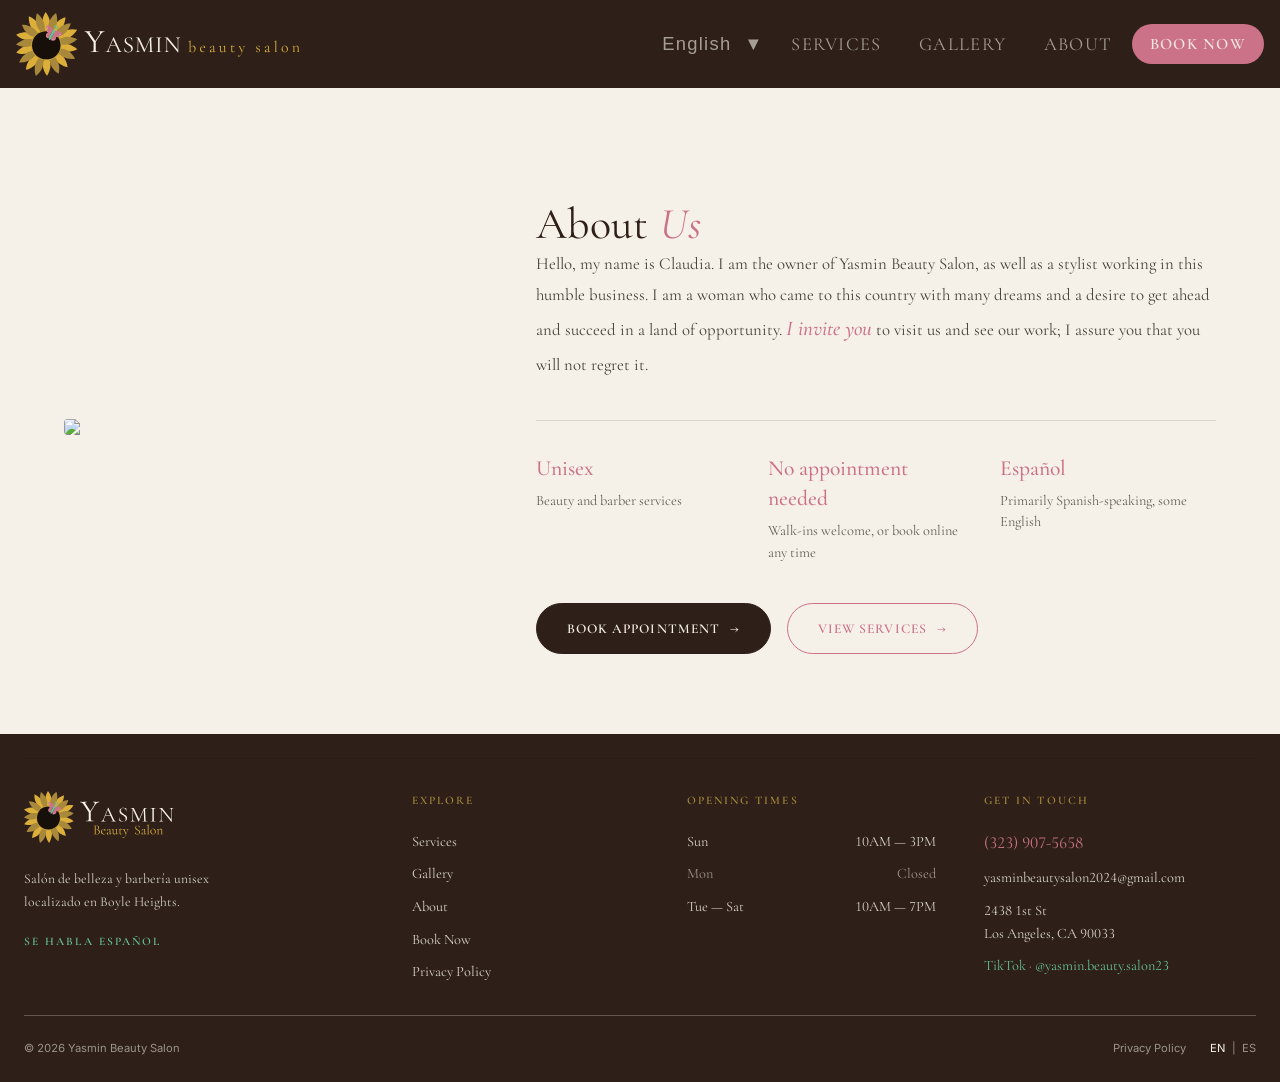
==== about.html @ f4281c47 "Refactor language handling: Update script imports to use module type and enhance translation functio" ====
<!DOCTYPE html>
<html lang="en">

<head>
    <meta charset="UTF-8">
    <meta name="viewport" content="width=device-width, initial-scale=1.0">
    <title>Yasmin Beauty Salon | About</title>
    <link rel="preconnect" href="https://fonts.googleapis.com">
    <link rel="preconnect" href="https://fonts.gstatic.com" crossorigin>
    <link
        href="https://fonts.googleapis.com/css2?family=Cormorant+Garamond:wght@500;600;700&family=Inter:wght@400;500;600&display=swap"
        rel="stylesheet">
    <link rel="stylesheet" href="css/global-layout.css">
    <link rel="stylesheet" href="css/about.css">
    <link rel="stylesheet" href="https://cdn.jsdelivr.net/gh/lipis/flag-icons@7.3.2/css/flag-icons.min.css" />
    <script src="js/language.js" defer type="module"></script>
    <script src="js/burger.js" defer ></script>
    <script src="js/appointment-link.js" defer></script>

</head>

<body>
    <header>
        <div class="brand">
            <a href="index.html" class="logo">
                <img src="images/flower-and-text-hor-final-final.svg" alt="Yasmin Beauty Salon Logo">
            </a>
        </div>

        <div class="header-right">
            <div class="header-tools">
                <div class="language-dropdown">
                    <button class="language-btn" type="button">
                        <span class="fi fi-us"></span>
                        <span>English</span>
                        <span class="language-arrow">▼</span>
                    </button>

                    <ul class="list-reset language-menu">
                        <li data-lang="en">
                            <span class="fi fi-us"></span>
                            English
                        </li>
                        <li data-lang="es">
                            <span class="fi fi-sv"></span>
                            Español
                        </li>
                    </ul>
                </div>
            </div>

            <nav class="top-nav" aria-label="Primary Navigation">
                <div class="nav-container">
                    <ul class="list-reset nav-list">
                        <li><a class="nav-btn btn-style" data-i18n="nav.services" href="index.html#services">Services</a></li>
                        <li><a class="nav-btn btn-style" data-i18n="nav.gallery" href="index.html#gallery">Gallery</a></li>
                        <li><a class="nav-btn btn-style" data-i18n="nav.about" href="about.html">About</a></li>
                        <li class="appointment-nav-item" hidden><a class="nav-btn btn-style" data-i18n="nav.view-appointment"
                            href="view-appointment.html">My Appointment</a></li>
                        <li><a class="nav-cta btn-style" data-i18n="nav.book" href="book-appointment.html">Book
                                Now</a></li>
                    </ul>
                </div>
            </nav>
        </div>

        <button class="burger-icon" id="burgerBtn" onclick="burgerBehaviour()" aria-label="Toggle menu">
            <span class="bar top"></span>
            <span class="bar middle"></span>
            <span class="bar bottom"></span>
        </button>

        <div class="mobile-menu" id="mobileMenu">
            <div class="mobile-menu-inner">
                <nav class="burger-nav" aria-label="Primary Navigation">
                    <ul class="list-reset nav-list-burger">
                        <li><a class="nav-btn-burger" data-i18n="nav.services" href="index.html#services">Services</a></li>
                        <li><a class="nav-btn-burger" data-i18n="nav.gallery" href="index.html#gallery">Gallery</a></li>
                        <li><a class="nav-btn-burger" data-i18n="nav.about" href="about.html">About</a></li>
                        <li class="appointment-nav-item" hidden><a class="nav-btn-burger" data-i18n="nav.view-appointment"
                            href="view-appointment.html">My Appointment</a></li>
                        <li><a class="nav-btn-burger cta" data-i18n="nav.book" href="book-appointment.html">Book Now</a>
                        </li>
                    </ul>
                </nav>

                <div class="mobile-lang-toggle">
                    <span class="lang-opt active" data-lang="en">EN</span>
                    <span class="lang-divider">|</span>
                    <span class="lang-opt" data-lang="es">ES</span>
                </div>
            </div>
        </div>
    </header>

    <main>
        <div class="main-inner">
            <div class="business-img">
                <img src="https://placehold.co/450x500">
            </div>
            <div class="main-container">
                <div class="story-text">
                    <h2 class="section-eyebrow" data-i18n="about.title">About <em>Us</em></h2>
                    <p class="story-p" data-i18n="about.p">
                    Hola, mi nombre es Claudia. Soy la dueña des Yasmin Beauty Salon, tambien una estilista trabajando en este
                    humilde negocio. Yo como una mujer que vino a este pais con muchos sueños, con ganas a salir adelate y
                    triunfar en un pais de oportunidades. <strong class="story-strong">Te invito</Strong> a que nos visites y
                    conozcas nuestro tabajo, te aseguro que no te arreppentiras.
                    </p>
                </div>
                <div class="info-container">
                    <ul class="list-reset info-list">
                        <li>
                            <h3>Unisex</h3>
                            <span>Beauty and barber services</span>
                        </li>
                        <li>
                            <h3>No appointment needed</h3>
                            <span>Walk-ins welcome, or book online any time</span>
                        </li>
                        <li>
                            <h3>Español</h3>
                            <span>Primarily Spanish-speaking, some English</span>
                        </li>
                    </ul>
                </div>
                <div class="cta-container">
                    <a href="book-appointment.html" class="cta-btn-primary">
                        <span data-i18n="common.btn.appointment">Book Appointment</span>
                        <span class="btn-arrow" aria-hidden="true">→</span>
                    </a>
                    <a href="index.html#services" class="cta-btn-secondary">
                        <span data-i18n="hero.explore">View Services</span>
                        <span class="btn-arrow" aria-hidden="true">→</span>
                    </a>
                </div>
            </div>
        </div>
    </main>

    <footer>
        <div class="footer-inner">
            <div class="info-container">
                <div class="company-info footer-col">
                    <img src="images/logo-yasmin-vertical.svg" alt="Yasmin Beauty Salon" class="footer-logo" width="150">
                    <p class="company-p" data-i18n="footer.tagline">Unisex beauty and barber salon located in Boyle Heights.</p>
                    <span class="company-reminder">Se habla español</span>
                </div>

                <div class="explore footer-col">
                    <h3 class="explore-heading" data-i18n="footer.explore">Explore</h3>
                    <ul class="explore-links list-reset">
                    <li><a href="index.html#services" data-i18n="nav.services">Services</a></li>
                    <li><a href="index.html#gallery" data-i18n="nav.gallery">Gallery</a></li>
                    <li><a href="about.html" data-i18n="nav.about">About</a></li>
                    <li><a href="book-appointment.html" data-i18n="nav.book">Book Now</a></li>
                    <li><a href="privacy-policy.html" data-i18n="footer.privacy">Privacy Policy</a></li>
                    </ul>
                </div>

                <div class="opening-times footer-col">
                    <h3 class="opening-heading" data-i18n="footer.opening">Opening Times</h3>
                    <ul class="times list-reset">
                    <li><span data-i18n="days.sun">Sun</span><span>10AM &mdash; 3PM</span></li>
                    <li class="is-closed"><span data-i18n="days.mon">Mon</span><span data-i18n="opening.closed">Closed</span></li>
                    <li><span data-i18n="days.tueSat">Tue &mdash; Sat</span><span>10AM &mdash; 7PM</span></li>
                    </ul>
                </div>

                <div class="contact-info footer-col">
                    <h3 class="contact-heading" data-i18n="footer.contact">Get in touch</h3>
                    <div class="contact-info-list">
                        <a href="tel:+13239075658" class="contact-phone">(323) 907-5658</a>
                        <a href="mailto:yasminbeautysalon2024@gmail.com" class="contact-email">yasminbeautysalon2024@gmail.com</a>
                        <address class="contact-address">
                            <a href="https://maps.app.goo.gl/q5Vv3P4v4Z2xzB596" target="_blank" rel="noopener">
                                <span>2438 1st St<br>Los Angeles, CA 90033</span>
                            </a>
                        </address>
                        <ul class="social-links list-reset">
                            <li>
                            <a href="https://www.tiktok.com/@yasmin.beauty.salon23" target="_blank" rel="noopener">TikTok</a>
                            <span class="social-sep">&middot;</span>
                            <a href="https://www.tiktok.com/@yasmin.beauty.salon23" target="_blank" rel="noopener">@yasmin.beauty.salon23</a>
                            </li>
                        </ul>
                    </div>
                </div>
            </div>

            <hr class="footer-divider">

            <div class="legal-container">
                <span class="copyright">&copy; 2026 Yasmin Beauty Salon</span>
                <div class="legal-right">
                    <a href="privacy-policy.html" class="footer-policy-link" data-i18n="footer.privacy">Privacy Policy</a>
                    <div class="footer-lang">
                        <span class="lang-opt active" data-lang="en">EN</span>
                        <span class="lang-divider">|</span>
                        <span class="lang-opt" data-lang="es">ES</span>
                    </div>
                </div>
            </div>
        </div>
    </footer>
</body>

</html>
---- css/global-layout.css ----
:root {
  --color-light: #F6F1E8;
  --color-form: #f1e9da;
  --color-dark: #2E2019;
  --color-dark-hover: #1a1310;
  --color-primary: #B08A52;
  --color-panel: rgb(239, 232, 220);
  --colot-accent-panel: rgb(59, 42, 32);

  --color-submit-btn-hover: #4B3B2B;
  --color-submit-btn: #614d38;
  --color-accent-from-logo: #b08a52;

  --color-img-input: #eadec8;

  --color-logo-inner-circle: #160f0a;
  --color-logo-outer-circle: #c69c37;

  --color-logo-petal-dark: #a8883a;
  --color-logo-petal-text-light: #dcae3a;

  --color-logo-buttefly-wings: #cc7288;
  --color-logo-buttefly-wings-hover: #c4547a;
  --color-logo-butterfly-body: #66c293;

  --color-logo-text-light: #f7f1e8;

  --font-size-h1:        1.5625rem;
  --font-size-h2:        1.5rem;
  --font-size-h3:        1.2rem;
  --font-size-base:      0.9375rem;
  --font-size-p:         0.680rem;
  --font-size-contact:   1.1rem;
  --font-size-small:     .7rem;
  --font-size-label:     1.2rem;
}

/* GLOBAL STYLES */
html {
  box-sizing: border-box;
  scroll-behavior: smooth;
}
*, *::before, *::after {
  box-sizing: inherit;
}
html, body {
  height: 100%;
}
body {
  font-family: "Cormorant Garamond", serif;
  margin: 0;
  padding: 0;
  font-size: var(--font-size-base);
  line-height: 1.4;
  min-height: 100vh;
  display: flex;
  flex-direction: column;
}
main {
  flex: 1;
  background: var(--color-light);
  color: var(--color-dark);
}
a {
  color: var(--color-dark);
}
h1 {
  font-size: var(--font-size-h1);
}
h2 {
  font-size: var(--font-size-h2);
}
h3 {
  font-size: var(--font-size-h3);
}
P {
  margin: 0;
  font-size: var(--font-size-p);
  line-height: 1.7;
}
h1, h2, h3, h4 {
  margin: 0;
}
.bg-light {
  background: var(--color-light);
  color: var(--color-dark);
}
.bg-dark {
  background: var(--color-dark);
  color: var(--color-light);
}
.list-reset{
  list-style-type: none;
  margin: 0;
  padding: 0;
}
.btn-style {
  color: inherit;
  text-decoration: none;
  font-weight: bold;
  text-transform: uppercase;
  transition: background 0.3s ease;
}

/* HEADER + NAV*/
header {
  position: sticky;
  top: 0;
  z-index: 3;
  width: 100%;
  display: flex;
  align-items: center;
  justify-content: space-between;
  text-align: center;
  padding: 0.75rem 1rem;
  background: var(--color-dark);
  color: var(--color-light);
}
.brand {
  display: inline-block;
  line-height: 0;
}
.brand img {
  width: 300px;
  height: auto;
  display: block;
  padding: 0 1rem 0 0;
}

@media (max-width: 1130px) {
  .brand svg {
    width: 200px;
  }
}

.header-right {
  display: flex;
  align-items: center;
  gap: 1rem;
}
.nav-list {
  display: flex;
  gap: 1rem;
  margin: 0;
  padding: 0;
}
.header-right, .nav-list {
  transition: gap 0.3s ease-in-out;
}
.nav-cta:hover {
  background: var(--color-logo-buttefly-wings-hover);
}
.nav-cta {
  background: var(--color-logo-buttefly-wings); 
  color: rgba(246,241,232,0.9);
  font-weight: 600;
  border-radius: 20px;
  display: inline-flex;    
  align-items: center;
  justify-content: center;
  padding: 0 18px;         
  height: 40px;
  font-size: 1rem;
  line-height: 1;
  letter-spacing: 0.08rem;
  text-decoration: none;   
  box-sizing: border-box;
  vertical-align: middle;
  transition: all 0.15s ease-in-out;
}
.mobile-menu {
  display: block; 
  position: absolute;
  top: 100%;
  left: 0;
  width: 100%;
  background: var(--color-dark);
  border-top: 2px solid rgba(176, 138, 82, 0.2);
  opacity: 0;
  overflow-y: auto;
  visibility: hidden;
  pointer-events: none;
  transform: translateY(-8px);
  transition: opacity 0.35s ease, visibility 0.35s ease, transform 0.35s ease;
}
.burger-icon {
  display: none;
}

@media (max-width: 1350px) {
  .header-right {
    display: flex;
    align-items: center;
    gap: 0.1rem;
    
  }
  .nav-list {
    display: flex;
    gap: 0.1rem;
    margin: 0;
    padding: 0;
  }
}

@media (max-width: 1130px) {
  .header-right {
    display: none;
  }

  /* BURGER ICON */
  .burger-icon {
    display: block;
    padding: 8px;
    border: none;
    background-color: transparent;
    z-index: 0;
    cursor: pointer;
  }
  .bar {
    display: block;
    background: #f6f1e8;
    width: 26px;
    height: 3px;
    border-radius: 4px;
    margin: 5px auto;
    transition: transform 0.3s ease, opacity 0.3s ease;
  }
  .burger-icon.expanded .bar.top {
    transform: translateY(8px) rotate(45deg);
  }
  .burger-icon.expanded .bar.middle {
    opacity: 0;
    transform: scaleX(0);
  }
  .burger-icon.expanded .bar.bottom {
    transform: translateY(-8px) rotate(-45deg);
  }

  /* BURGER MENU INTERACTION */
  .mobile-menu.open {
    opacity: 1;
    visibility: visible;
    pointer-events: auto;
    transform: translateY(0);
  }
  body.no-scroll {
    overflow: hidden;
  }
  .mobile-menu-inner {
    display: flex;
    flex-direction: column;
    padding: 8px 0 16px;
  }
  .nav-btn-burger {
    display: block;
    color: #f6f1e8;
    background-color: transparent;
    text-decoration: none;
    font-size: 1.15rem;
    letter-spacing: 0.06em;
    padding: 14px 24px;
    border-bottom: 1px solid rgba(255,255,255,0.06);
    transition: background 0.2s ease;
  }
  .nav-btn-burger:hover {
    background: rgb(168, 136, 58, 0.2);
  }
  .nav-btn-burger.cta {
  margin: 16px 24px 8px;
  padding: 12px 24px;
  background: var(--color-logo-buttefly-wings);
  color: var(--color-logo-text-light);
  font-weight: 600;
  border-radius: 999px;
  border-bottom: none;
  text-align: center;
  transition: background 0.2s ease;
  }
  .nav-btn-burger.cta:hover {
    background: var(--color-logo-buttefly-wings-hover);
  }

  /* LANGUAGE MENU */
  .mobile-lang-toggle {
  display: flex;
  justify-content: center;
  align-items: center;
  gap: 16px;
  padding: 12px 24px 20px;
  border-top: 1px solid rgba(255,255,255,0.06);
  }
  .lang-opt {
    font-size: 16px;
    letter-spacing: 0.12em;
    color: rgba(246,241,232,0.35);
    cursor: pointer;
    transition: color 0.2s ease;
  }
  .lang-opt.active {
    color: #f6f1e8;
    font-weight: 500;
  }
  .lang-divider {
    color: rgba(246,241,232,0.2);
    font-size: 13px;
  }
}

/* SHARED STYLES HEADER BUTTONS */
.nav-btn, .language-btn {
  position: relative;
  display: inline-flex;    
  align-items: center;
  justify-content: center;
  padding: 0 18px;         
  height: 40px;
  font-size: 1.15rem;
  line-height: 1;
  letter-spacing: 0.08rem;
  text-decoration: none;   
  box-sizing: border-box;
  vertical-align: middle;
  font-weight: 400;
  color: rgba(246,241,232,0.6);
}

/* LINE BELOW HEADER BTN WHEN HOVER */
.nav-btn:hover, .language-btn:hover {
  color: var(--color-logo-text-light);
}
.nav-btn::after, .language-btn::after {
  content: '';
  position: absolute;
  width: 100%;
  height: 2px;
  bottom: 0;
  left: 0;
  background: var(--color-logo-petal-text-light);
  transform: scaleX(0);
  transform-origin: center; 
  transition: transform 0.3s ease-in-out;
}
.nav-btn:hover::after, .language-btn:hover::after {
  transform: scaleX(1);
}

/* LANGUAGE DROPDOWN */
.language-selector {
  position: relative;
}
.language-btn {
  display: flex;
  align-items: center;
  gap: 0.8rem;
  cursor: pointer;
  padding: 8px;
  min-width: 125px;
  background: transparent;
  border: none;
  outline: none;
  appearance: none;
  -webkit-appearance: none;
  transition: background 0.35s ease;
}
.language-btn.color-hover {
  /* border-bottom: 2px solid var(--color-logo-petal-text-light); */
  color: var(--color-logo-text-light)
}
.language-menu {
  display: none;
  position: absolute;
  top: 80%;
  margin: 0.5rem 0 0;
  min-width: 150px;
  background-color: var(--color-dark);
  color: rgba(246,241,232,0.4);
  z-index: 2;
  border-radius: 8px;
}
.language-menu.show {
  display: block;
  border: none;
}
.language-menu li {
  padding: 0.75rem 1rem;
  cursor: pointer;
  display: flex;
  align-items: center;
  gap: 0.5rem;
  transition: all 0.15s ease-in-out;
}
.language-menu li:hover {
  background: rgb(220, 174, 58, 0.2);
  color: var(--color-logo-text-light);
  border-radius: 8px;
}

/* FOOTER */
footer {
  --f-bg: var(--color-dark);
  --f-text: rgba(246, 241, 232, 0.85);
  --f-lang-active: rgba(246, 241, 232);
  --f-muted: rgba(246, 241, 232, 0.55);
  --f-heading: var(--color-logo-petal-dark);
  --f-rule: rgba(246, 241, 232, 0.25);
  background: var(--f-bg);
  color: var(--f-text);
  padding: 1.5rem 1.5rem 1.5rem;
  font-size: 0.9rem;
  line-height: 1.6;
  text-align: left;
  font-variant-numeric: lining-nums tabular-nums;
}
footer a {
  color: inherit;
  text-decoration: none;
}
footer a:hover {
  text-decoration: underline;
}
.footer-inner {
  margin: 0 auto;
}
.info-container {
  display: grid;
  grid-template-columns: 1.5fr 1fr 1.1fr 1.2fr;
  gap: 2.5rem 3rem;
  align-items: start;
}

/* shared column headings */
.footer-col h3 {
  margin: 0 0 1.25rem;
  font-size: 0.72rem;
  font-weight: 600;
  letter-spacing: 0.18em;
  text-transform: uppercase;
  color: var(--f-heading);
}

/* column 1 */
.footer-logo {
  display: block;
  margin-bottom: 1.5rem;
}
.company-p {
  margin: 0 0 1rem;
  max-width: 40ch;
  font-size: 0.85rem;
  color: var(--f-text);
}
.company-reminder {
  display: inline-block;
  font-size: 0.72rem;
  font-weight: 600;
  letter-spacing: 0.18em;
  text-transform: uppercase;
  color: var(--color-logo-butterfly-body);
}

/* column 2 */
.explore-links li + li {
  margin-top: 0.6rem;
}

/* column 3 */
.times li {
  display: flex;
  justify-content: space-between;
}
.times li + li {
  margin-top: 0.6rem;
}
.times .is-closed {
  color: var(--f-muted);
}

/* column 4 */
.contact-info-list {
  display: flex;
  flex-direction: column;
  align-items: flex-start;
  gap: 0.6rem;
}
.contact-phone {
  color: var(--color-logo-buttefly-wings);
  font-size: 1.05rem;
}
.contact-address {
  font-style: normal;
}
.social-links a {
  color: var(--color-logo-butterfly-body);
}
.social-sep {
  color: var(--f-muted);
}

/* bottom bar */
.footer-divider {
  margin: 2rem 0 1.5rem;
  border: none;
  border-top: 1px solid var(--f-rule);
}
.legal-container {
  font-family: "inter", sans-serif;
  display: flex;
  align-items: center;
  justify-content: space-between;
  flex-wrap: wrap;
  gap: 0.75rem 1.5rem;
  font-size: 0.7rem;
  color: var(--f-muted);
}
.legal-right {
  display: flex;
  align-items: center;
  gap: 1.5rem;
}
.footer-lang {
  display: flex;
  gap: 0.4rem;
}
.lang-opt {
  cursor: pointer;
}
.lang-opt.active {
  color: var(--f-lang-active);
}

@media (max-width: 900px) {
  .info-container {
    grid-template-columns: 1fr 1fr;
    gap: 2.5rem;
  }
}

@media (max-width: 560px) {
  .info-container {
    grid-template-columns: 1fr;
  }
  .times li {
    max-width: 18rem;
  }
  .legal-container {
    flex-direction: column;
    align-items: flex-start;
  }
}
---- css/about.css ----
main {
    padding: 7rem 4rem 5rem 4rem;
}
.main-inner {
    display: flex;
    flex-direction: row;
    align-items: center;
    gap: 5rem;
    max-width: 1400px;
    margin: 0 auto;
}

/* IMAGE */
.business-img {
    flex: 0 0 clamp(320px, 34%, 460px);
}
.business-img img {
    display: block;
    width: 100%;
    height: auto;
    border-radius: 4px;
    margin: 0 auto;
}

/* TEXT COLUMN */
.main-container {
    display: flex;
    flex-direction: column;
    gap: 2.5rem;
    flex: 1;
    min-width: 0;
    max-width: 1150px;
    margin: 0 auto 0 0;
}
.section-eyebrow {
    display: flex;
    align-items: center;
    gap: 0.7rem;
    font-size: 2.75rem;
    font-weight: 400;
    letter-spacing: 0.01em;
    line-height: 1.1;
    margin: 0;
}
.section-eyebrow em {
    color: var(--color-logo-buttefly-wings);
    font-style: italic;
}
.story-p {
    font-size: 1.05rem;
    line-height: 1.85;
    margin: 0;
    color: rgba(22, 15, 10, 0.78);
}
.story-strong {
    font-family: "Cormorant Garamond", serif;
    font-style: italic;
    font-weight: 500;
    font-size: 1.25em;
    color: var(--color-logo-buttefly-wings);
}

/* INFO ROW */
.info-container {
    border-top: 1px solid rgba(22, 15, 10, 0.12);
    padding-top: 2rem;
}
.info-list {
    display: grid;
    grid-template-columns: repeat(3, minmax(200px, 1fr));
    gap: 2rem;
}
.info-list h3 {
    font-family: "Cormorant Garamond", serif;
    font-size: 1.35rem;
    font-weight: 500;
    color: var(--color-logo-buttefly-wings);
    margin: 0 0 0.4rem;
}
.info-list span {
    display: block;
    font-size: 0.9rem;
    line-height: 1.5;
    color: rgba(22, 15, 10, 0.65);
}

/* CTAs */
.cta-container {
    display: flex;
    flex-wrap: wrap;
    gap: 1rem;
}
.cta-btn-primary,
.cta-btn-secondary {
    display: inline-flex;
    align-items: center;
    gap: 0.6rem;
    padding: 15px 30px;
    font-size: 0.85rem;
    font-weight: 600;
    letter-spacing: 0.08em;
    text-transform: uppercase;
    border-radius: 999px;
    text-decoration: none;
    transition: color 0.25s ease, background 0.25s ease, transform 0.2s ease, border-color 0.25s ease;
}
.cta-btn-primary {
    background: var(--color-dark);
    color: var(--color-light);
    border: 1px solid var(--color-dark);
}
.cta-btn-primary:hover {
    transform: translateY(-2px);
}
.cta-btn-secondary {
    background: transparent;
    color: var(--color-logo-buttefly-wings);
    border: 1px solid var(--color-logo-buttefly-wings);
}
.cta-btn-secondary:hover {
    transform: translateY(-2px);
}
.btn-arrow {
    transition: transform 0.2s ease;
}
.cta-btn-primary:hover .btn-arrow,
.cta-btn-secondary:hover .btn-arrow {
    transform: translateX(3px);
}

/* RESPONSIVE */
@media (max-width: 900px) {
    main {
        padding: 2rem 1.5rem;
    }
    .main-inner {
        flex-direction: column;
        gap: 2.5rem;
    }
    .business-img {
        flex: none;
        width: 100%;
    }
    .info-list {
        grid-template-columns: repeat(auto-fit, minmax(50px, 1fr));
        gap: 1.5rem;
    }
}
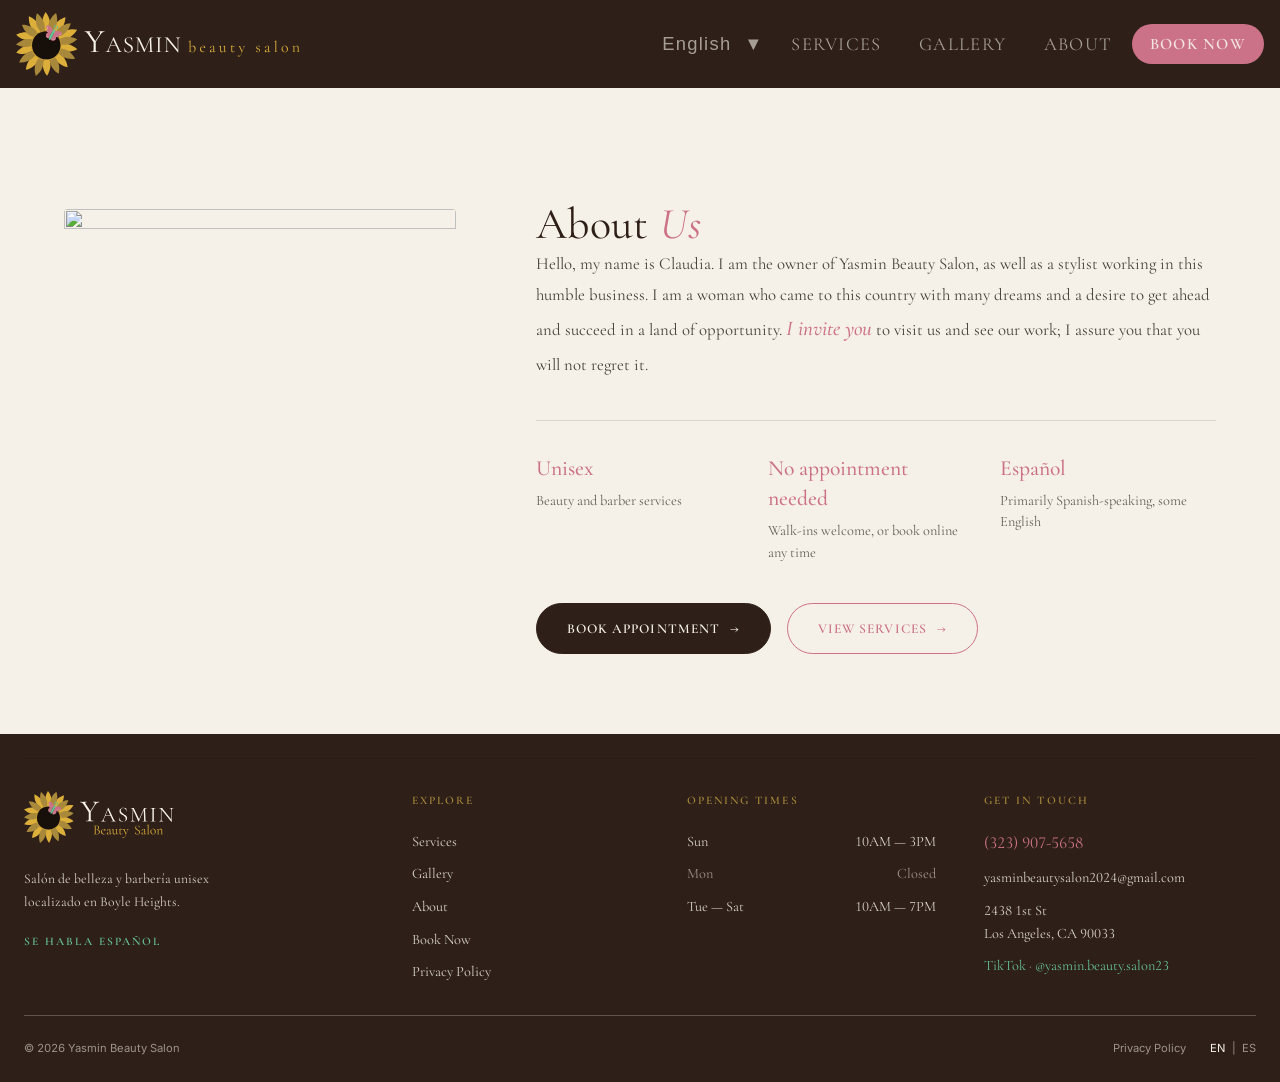
==== commit a2187a95: "fix: improve accessibility and validation for appointment form" ====
--- a/about.html
+++ b/about.html
@@ -23,7 +23,7 @@
     <header>
         <div class="brand">
             <a href="index.html" class="logo">
-                <img src="images/flower-and-text-hor-final-final.svg" alt="Yasmin Beauty Salon Logo">
+                <img src="images/flower-and-text-hor-final-final.svg" alt="" >
             </a>
         </div>
 
@@ -96,7 +96,9 @@
     <main>
         <div class="main-inner">
             <div class="business-img">
-                <img src="https://placehold.co/450x500">
+                <img src="https://placehold.co/450x500"
+                    alt="" data-i18n-alt="about.img.alt"
+                    width="450" height="500" loading="lazy" decoding="async">
             </div>
             <div class="main-container">
                 <div class="story-text">
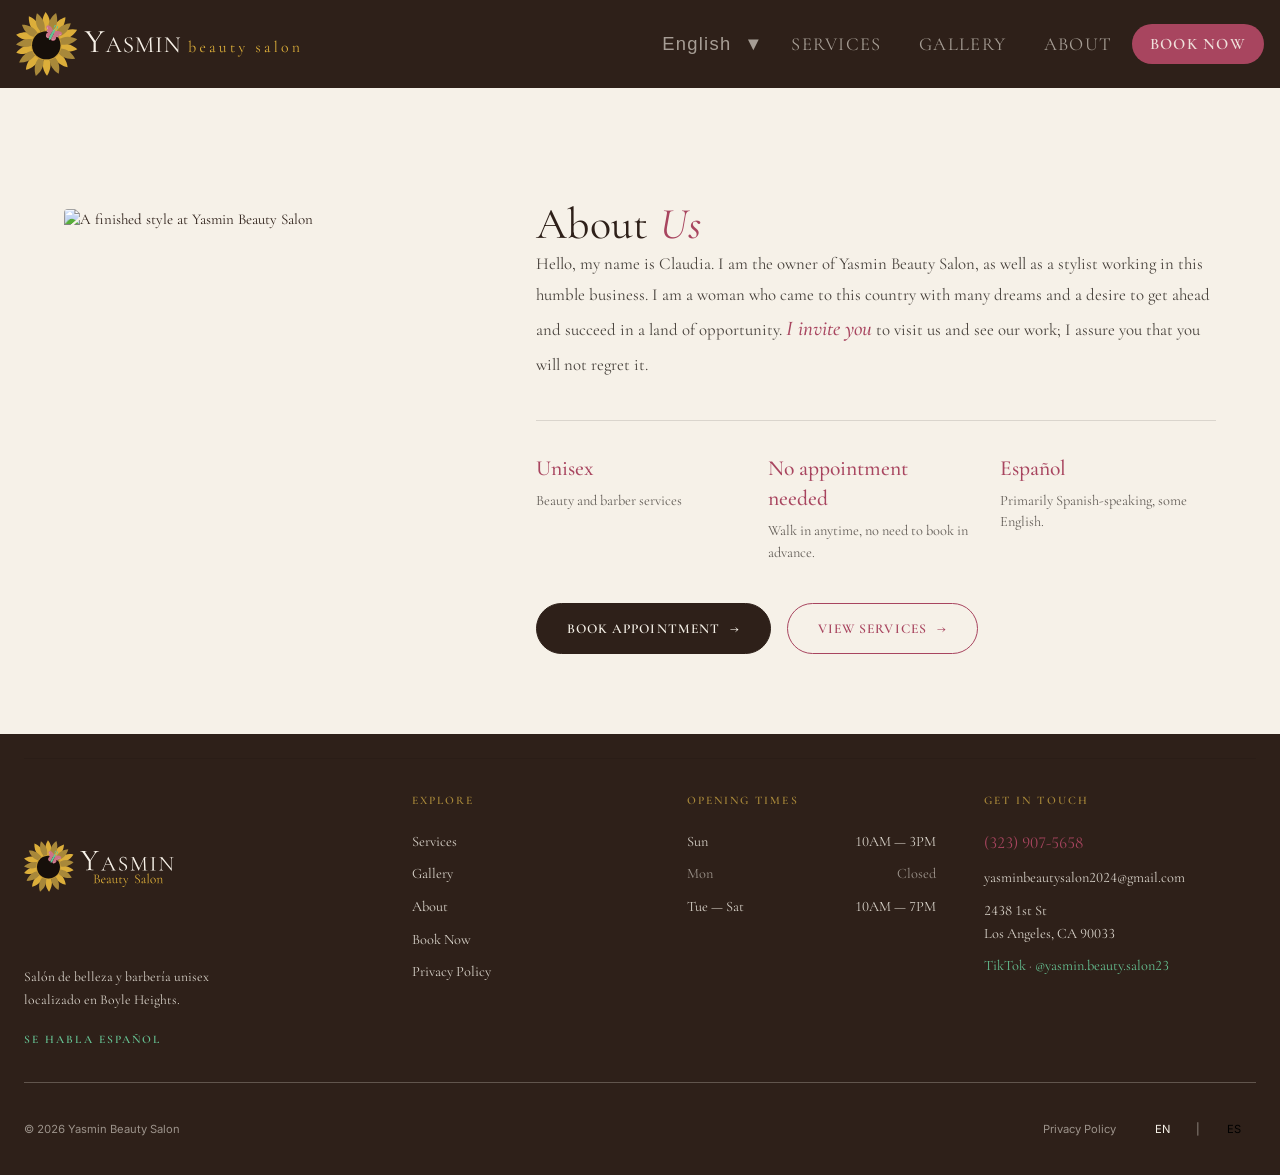
==== commit e21ba333: "fix: resolve pre-launch P0/P1 findings across the site Implements the audit fixes, validated against" ====
--- a/about.html
+++ b/about.html
@@ -4,44 +4,65 @@
 <head>
     <meta charset="UTF-8">
     <meta name="viewport" content="width=device-width, initial-scale=1.0">
-    <title>Yasmin Beauty Salon | About</title>
+    <title data-i18n-title="title.about">Yasmin Beauty Salon | About</title>
+    <meta name="description" content="Meet Claudia, owner and stylist at Yasmin Beauty Salon in Boyle Heights, Los Angeles. Unisex beauty and barber services. Se habla espanol.">
+    <link rel="canonical" href="https://yasminbeauty.salon/about.html">
+    <meta name="theme-color" content="#191310">
+    <meta property="og:type" content="website">
+    <meta property="og:site_name" content="Yasmin Beauty Salon">
+    <meta property="og:url" content="https://yasminbeauty.salon/about.html">
+    <meta property="og:title" content="About Us | Yasmin Beauty Salon">
+    <meta property="og:description" content="Meet Claudia, owner and stylist. Unisex beauty and barber services in Boyle Heights.">
+    <meta property="og:image" content="https://res.cloudinary.com/yfmlabi1/image/upload/f_auto,q_auto,w_1200,h_630,c_fill,g_auto/v1783755066/straight_mqeuql.jpg">
+    <meta property="og:image:width" content="1200">
+    <meta property="og:image:height" content="630">
+    <meta name="twitter:card" content="summary_large_image">
+
+    <link rel="icon" type="image/png" href="/favicon-96x96.png?v=20260803" sizes="96x96"/>
+    <link rel="icon" type="image/svg+xml" href="/favicon.svg?v=20260803"/>
+    <link rel="shortcut icon" href="/favicon.ico?v=20260803"/>
+    <link rel="apple-touch-icon" sizes="180x180" href="/apple-touch-icon.png?v=20260803"/>
+    <link rel="manifest" href="/site.webmanifest?v=20260803"/>
+
     <link rel="preconnect" href="https://fonts.googleapis.com">
     <link rel="preconnect" href="https://fonts.gstatic.com" crossorigin>
-    <link
-        href="https://fonts.googleapis.com/css2?family=Cormorant+Garamond:wght@500;600;700&family=Inter:wght@400;500;600&display=swap"
-        rel="stylesheet">
+    <link rel="preconnect" href="https://res.cloudinary.com" crossorigin>
+    <link href="https://fonts.googleapis.com/css2?family=Cormorant+Garamond:wght@500;600;700&family=Inter:wght@400;500;600&display=swap" rel="stylesheet">
     <link rel="stylesheet" href="css/global-layout.css">
     <link rel="stylesheet" href="css/about.css">
-    <link rel="stylesheet" href="https://cdn.jsdelivr.net/gh/lipis/flag-icons@7.3.2/css/flag-icons.min.css" />
+
+    <script src="js/appointment-link.js" defer></script>
+    <script src="js/analytics.js" defer></script>
     <script src="js/language.js" defer type="module"></script>
-    <script src="js/burger.js" defer ></script>
-    <script src="js/appointment-link.js" defer></script>
-
+    <script src="js/burger.js" defer></script>
 </head>
 
 <body>
+    <a class="skip-link" href="#main-content" data-i18n="a11y.skip">Skip to content</a>
     <header>
         <div class="brand">
             <a href="index.html" class="logo">
-                <img src="images/flower-and-text-hor-final-final.svg" alt="" >
+                <img src="images/flower-and-text-hor-final-final.svg" alt="Yasmin Beauty Salon — home"
+                    data-i18n-alt="a11y.logo" width="220" height="48">
             </a>
         </div>
 
         <div class="header-right">
             <div class="header-tools">
                 <div class="language-dropdown">
-                    <button class="language-btn" type="button">
+                    <button class="language-btn" type="button" aria-haspopup="listbox" aria-expanded="false"
+                        aria-label="Change language" data-i18n-aria-label="a11y.language">
                         <span class="fi fi-us"></span>
                         <span>English</span>
-                        <span class="language-arrow">▼</span>
+                        <span class="language-arrow" aria-hidden="true">▼</span>
                     </button>
 
-                    <ul class="list-reset language-menu">
-                        <li data-lang="en">
+                    <ul class="list-reset language-menu" role="listbox">
+                        <li data-lang="en" role="option" aria-selected="true" tabindex="0">
                             <span class="fi fi-us"></span>
                             English
                         </li>
-                        <li data-lang="es">
+                        <li data-lang="es" role="option" aria-selected="false" tabindex="0">
                             <span class="fi fi-sv"></span>
                             Español
                         </li>
@@ -49,7 +70,7 @@
                 </div>
             </div>
 
-            <nav class="top-nav" aria-label="Primary Navigation">
+            <nav class="top-nav" aria-label="Primary navigation" data-i18n-aria-label="a11y.nav">
                 <div class="nav-container">
                     <ul class="list-reset nav-list">
                         <li><a class="nav-btn btn-style" data-i18n="nav.services" href="index.html#services">Services</a></li>
@@ -64,7 +85,8 @@
             </nav>
         </div>
 
-        <button class="burger-icon" id="burgerBtn" onclick="burgerBehaviour()" aria-label="Toggle menu">
+        <button class="burger-icon" id="burgerBtn" type="button" aria-label="Menu"
+            data-i18n-aria-label="a11y.menu" aria-expanded="false" aria-controls="mobileMenu">
             <span class="bar top"></span>
             <span class="bar middle"></span>
             <span class="bar bottom"></span>
@@ -72,7 +94,7 @@
 
         <div class="mobile-menu" id="mobileMenu">
             <div class="mobile-menu-inner">
-                <nav class="burger-nav" aria-label="Primary Navigation">
+                <nav class="burger-nav" aria-label="Primary navigation" data-i18n-aria-label="a11y.nav">
                     <ul class="list-reset nav-list-burger">
                         <li><a class="nav-btn-burger" data-i18n="nav.services" href="index.html#services">Services</a></li>
                         <li><a class="nav-btn-burger" data-i18n="nav.gallery" href="index.html#gallery">Gallery</a></li>
@@ -85,44 +107,44 @@
                 </nav>
 
                 <div class="mobile-lang-toggle">
-                    <span class="lang-opt active" data-lang="en">EN</span>
-                    <span class="lang-divider">|</span>
-                    <span class="lang-opt" data-lang="es">ES</span>
+                    <button type="button" class="lang-opt active" data-lang="en" aria-pressed="true">EN</button>
+                    <span class="lang-divider" aria-hidden="true">|</span>
+                    <button type="button" class="lang-opt" data-lang="es" aria-pressed="false">ES</button>
                 </div>
             </div>
         </div>
     </header>
 
-    <main>
+    <main id="main-content">
         <div class="main-inner">
             <div class="business-img">
-                <img src="https://placehold.co/450x500"
-                    alt="" data-i18n-alt="about.img.alt"
-                    width="450" height="500" loading="lazy" decoding="async">
+                <img src="https://res.cloudinary.com/yfmlabi1/image/upload/f_auto,q_auto,w_450,h_500,c_fill,g_auto/v1783755066/straight_mqeuql.jpg"
+                     alt="A finished style at Yasmin Beauty Salon" data-i18n-alt="about.img.alt"
+                     width="450" height="500" loading="lazy" decoding="async">
             </div>
             <div class="main-container">
                 <div class="story-text">
-                    <h2 class="section-eyebrow" data-i18n="about.title">About <em>Us</em></h2>
+                    <h1 class="section-eyebrow" data-i18n="about.title">About <em>Us</em></h1>
                     <p class="story-p" data-i18n="about.p">
-                    Hola, mi nombre es Claudia. Soy la dueña des Yasmin Beauty Salon, tambien una estilista trabajando en este
-                    humilde negocio. Yo como una mujer que vino a este pais con muchos sueños, con ganas a salir adelate y
-                    triunfar en un pais de oportunidades. <strong class="story-strong">Te invito</Strong> a que nos visites y
-                    conozcas nuestro tabajo, te aseguro que no te arreppentiras.
+                    Hola, mi nombre es Claudia. Soy la dueña de Yasmin Beauty Salon, también una estilista trabajando en este
+                    humilde negocio. Yo como una mujer que vino a este país con muchos sueños, con ganas de salir adelante y
+                    triunfar en un país de oportunidades. <strong class="story-strong">Te invito</strong> a que nos visites y
+                    conozcas nuestro trabajo, te aseguro que no te arrepentirás.
                     </p>
                 </div>
                 <div class="info-container">
                     <ul class="list-reset info-list">
                         <li>
-                            <h3>Unisex</h3>
-                            <span>Beauty and barber services</span>
+                            <h3 data-i18n="about.info1.title">Unisex</h3>
+                            <span data-i18n="about.info1.desc">Beauty and barber services</span>
                         </li>
                         <li>
-                            <h3>No appointment needed</h3>
-                            <span>Walk-ins welcome, or book online any time</span>
+                            <h3 data-i18n="about.info2.title">No appointment needed</h3>
+                            <span data-i18n="about.info2.desc">Walk-ins welcome, or book online any time</span>
                         </li>
                         <li>
-                            <h3>Español</h3>
-                            <span>Primarily Spanish-speaking, some English</span>
+                            <h3 data-i18n="about.info3.title">Español</h3>
+                            <span data-i18n="about.info3.desc">Primarily Spanish-speaking, some English</span>
                         </li>
                     </ul>
                 </div>
@@ -144,7 +166,7 @@
         <div class="footer-inner">
             <div class="info-container">
                 <div class="company-info footer-col">
-                    <img src="images/logo-yasmin-vertical.svg" alt="Yasmin Beauty Salon" class="footer-logo" width="150">
+                    <img src="images/logo-yasmin-vertical.svg" alt="" class="footer-logo" width="150" height="150" loading="lazy">
                     <p class="company-p" data-i18n="footer.tagline">Unisex beauty and barber salon located in Boyle Heights.</p>
                     <span class="company-reminder">Se habla español</span>
                 </div>
@@ -197,9 +219,9 @@
                 <div class="legal-right">
                     <a href="privacy-policy.html" class="footer-policy-link" data-i18n="footer.privacy">Privacy Policy</a>
                     <div class="footer-lang">
-                        <span class="lang-opt active" data-lang="en">EN</span>
-                        <span class="lang-divider">|</span>
-                        <span class="lang-opt" data-lang="es">ES</span>
+                        <button type="button" class="lang-opt active" data-lang="en" aria-pressed="true">EN</button>
+                        <span class="lang-divider" aria-hidden="true">|</span>
+                        <button type="button" class="lang-opt" data-lang="es" aria-pressed="false">ES</button>
                     </div>
                 </div>
             </div>
--- a/css/global-layout.css
+++ b/css/global-layout.css
@@ -3,7 +3,7 @@
   --color-form: #f1e9da;
   --color-dark: #2E2019;
   --color-dark-hover: #1a1310;
-  --color-primary: #B08A52;
+  --color-primary: #80643a;        /* was #B08A52 - 2.83:1 on cream, below AA */
   --color-panel: rgb(239, 232, 220);
   --colot-accent-panel: rgb(59, 42, 32);
 
@@ -19,8 +19,8 @@
   --color-logo-petal-dark: #a8883a;
   --color-logo-petal-text-light: #dcae3a;
 
-  --color-logo-buttefly-wings: #cc7288;
-  --color-logo-buttefly-wings-hover: #c4547a;
+  --color-logo-buttefly-wings: #a8455f;        /* was #cc7288 - 2.95:1 on cream, below AA */
+  --color-logo-buttefly-wings-hover: #8d3550;  /* was #c4547a */
   --color-logo-butterfly-body: #66c293;
 
   --color-logo-text-light: #f7f1e8;
@@ -210,6 +210,8 @@
   /* BURGER ICON */
   .burger-icon {
     display: block;
+    min-width: 44px;
+    min-height: 44px;
     padding: 8px;
     border: none;
     background-color: transparent;
@@ -290,9 +292,16 @@
   border-top: 1px solid rgba(255,255,255,0.06);
   }
   .lang-opt {
+    min-width: 44px;
+    min-height: 44px;
+    padding: 10px 14px;
+    border: none;
+    background: transparent;
+    font: inherit;
     font-size: 16px;
     letter-spacing: 0.12em;
-    color: rgba(246,241,232,0.35);
+    /* was rgba(246,241,232,0.35) = 2.94:1 against the menu background */
+    color: rgba(246, 241, 232, 0.75);
     cursor: pointer;
     transition: color 0.2s ease;
   }
@@ -357,7 +366,6 @@
   min-width: 125px;
   background: transparent;
   border: none;
-  outline: none;
   appearance: none;
   -webkit-appearance: none;
   transition: background 0.35s ease;
@@ -519,9 +527,16 @@
 }
 .footer-lang {
   display: flex;
-  gap: 0.4rem;
+  align-items: center;
+  gap: 0.75rem;
 }
 .lang-opt {
+  min-width: 44px;
+  min-height: 44px;
+  padding: 10px 14px;
+  border: none;
+  background: transparent;
+  font: inherit;
   cursor: pointer;
 }
 .lang-opt.active {
@@ -547,3 +562,62 @@
     align-items: flex-start;
   }
 }
+
+/* Language-switcher flag chips. Inline data URIs replace the flag-icons CDN stylesheet,
+   which shipped a full sprite sheet to render these two flags. */
+.fi {
+  display: inline-block;
+  width: 1.33em;
+  height: 1em;
+  background-size: contain;
+  background-position: 50%;
+  background-repeat: no-repeat;
+  vertical-align: middle;
+  border-radius: 2px;
+}
+.fi-us { background-image: url("data:image/svg+xml,<svg xmlns="http://www.w3.org/2000/svg" viewBox="0 0 7410 3900"><rect width="7410" height="3900" fill="#b22234"/><g fill="#fff"><rect y="300" width="7410" height="300"/><rect y="900" width="7410" height="300"/><rect y="1500" width="7410" height="300"/><rect y="2100" width="7410" height="300"/><rect y="2700" width="7410" height="300"/><rect y="3300" width="7410" height="300"/></g><rect width="2964" height="2100" fill="#3c3b6e"/></svg>"); }
+.fi-sv { background-image: url("data:image/svg+xml,<svg xmlns="http://www.w3.org/2000/svg" viewBox="0 0 189 108"><rect width="189" height="108" fill="#0f47af"/><rect y="36" width="189" height="36" fill="#fff"/></svg>"); }
+
+/* Focus + motion + skip link */
+.language-btn:focus-visible,
+.lang-opt:focus-visible,
+.language-menu li:focus-visible,
+.burger-icon:focus-visible {
+  outline: 2px solid var(--color-logo-petal-text-light);
+  outline-offset: 2px;
+}
+.skip-link {
+  position: absolute;
+  left: -9999px;
+  top: 0;
+  z-index: 100;
+  padding: 12px 20px;
+  background: var(--color-dark);
+  color: var(--color-light);
+  text-decoration: none;
+}
+.skip-link:focus {
+  left: 0;
+}
+@media (prefers-reduced-motion: reduce) {
+  html { scroll-behavior: auto; }
+  *, *::before, *::after {
+    animation-duration: 0.01ms !important;
+    animation-iteration-count: 1 !important;
+    transition-duration: 0.01ms !important;
+  }
+}
+
+/* 404 page */
+.notfound-main {
+  display: flex;
+  flex-direction: column;
+  align-items: center;
+  justify-content: center;
+  text-align: center;
+  gap: 1rem;
+  padding: 4rem 1.5rem;
+}
+.notfound-phone {
+  font-size: 1.2rem;
+}
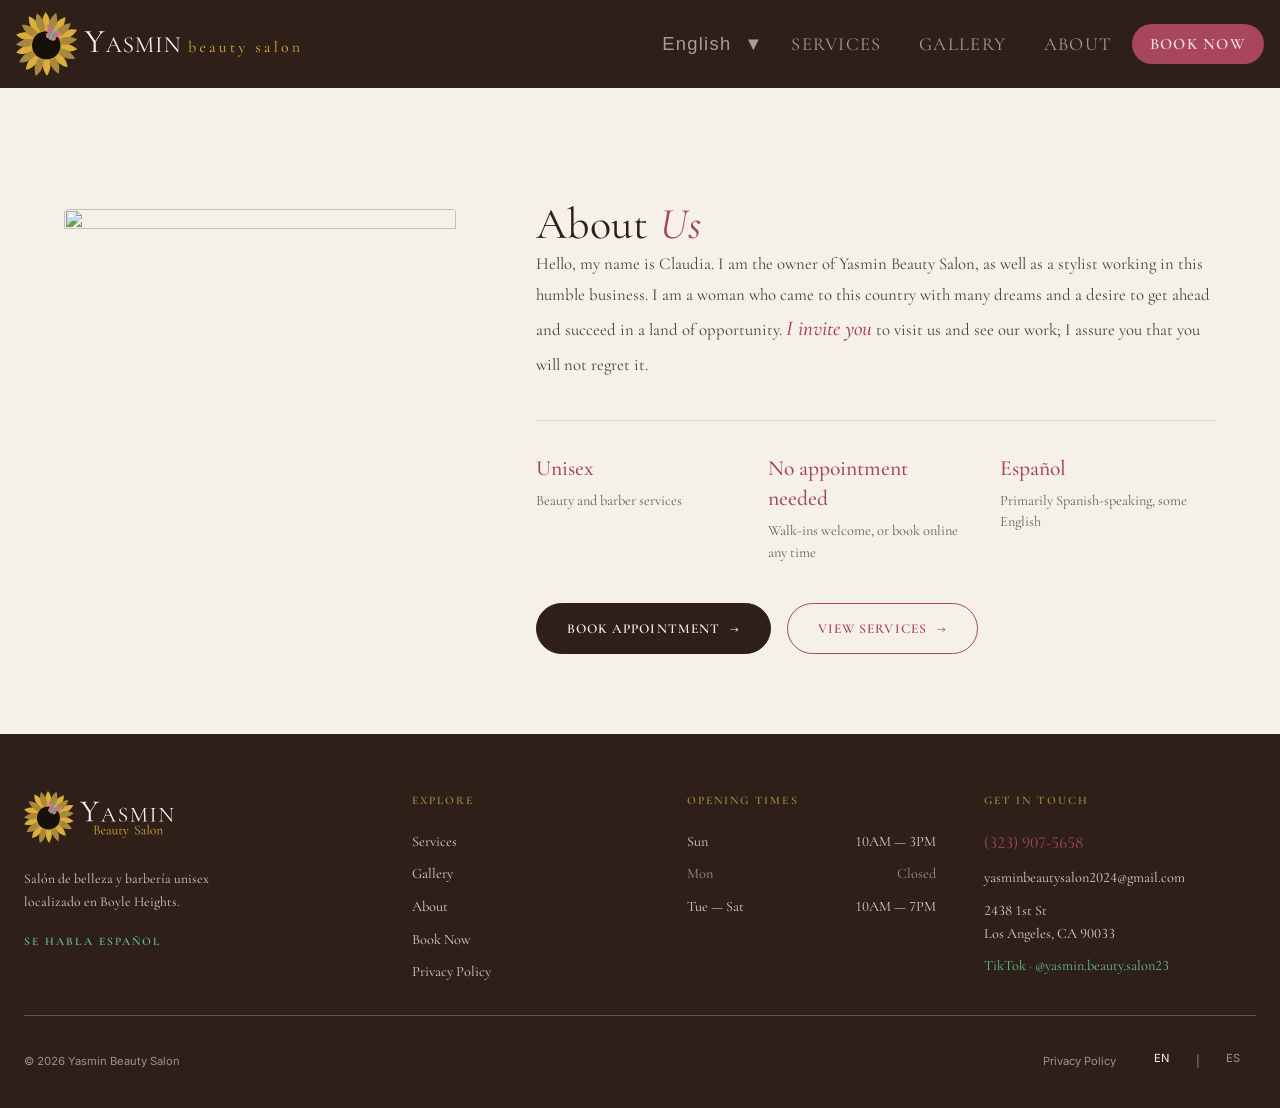
==== commit 19ec5993: "Merge pull request #17 from ChristopherValleSalazar/fix/home Fix/home" ====
--- a/about.html
+++ b/about.html
@@ -4,65 +4,44 @@
 <head>
     <meta charset="UTF-8">
     <meta name="viewport" content="width=device-width, initial-scale=1.0">
-    <title data-i18n-title="title.about">Yasmin Beauty Salon | About</title>
-    <meta name="description" content="Meet Claudia, owner and stylist at Yasmin Beauty Salon in Boyle Heights, Los Angeles. Unisex beauty and barber services. Se habla espanol.">
-    <link rel="canonical" href="https://yasminbeauty.salon/about.html">
-    <meta name="theme-color" content="#191310">
-    <meta property="og:type" content="website">
-    <meta property="og:site_name" content="Yasmin Beauty Salon">
-    <meta property="og:url" content="https://yasminbeauty.salon/about.html">
-    <meta property="og:title" content="About Us | Yasmin Beauty Salon">
-    <meta property="og:description" content="Meet Claudia, owner and stylist. Unisex beauty and barber services in Boyle Heights.">
-    <meta property="og:image" content="https://res.cloudinary.com/yfmlabi1/image/upload/f_auto,q_auto,w_1200,h_630,c_fill,g_auto/v1783755066/straight_mqeuql.jpg">
-    <meta property="og:image:width" content="1200">
-    <meta property="og:image:height" content="630">
-    <meta name="twitter:card" content="summary_large_image">
-
-    <link rel="icon" type="image/png" href="/favicon-96x96.png?v=20260803" sizes="96x96"/>
-    <link rel="icon" type="image/svg+xml" href="/favicon.svg?v=20260803"/>
-    <link rel="shortcut icon" href="/favicon.ico?v=20260803"/>
-    <link rel="apple-touch-icon" sizes="180x180" href="/apple-touch-icon.png?v=20260803"/>
-    <link rel="manifest" href="/site.webmanifest?v=20260803"/>
-
+    <title>Yasmin Beauty Salon | About</title>
     <link rel="preconnect" href="https://fonts.googleapis.com">
     <link rel="preconnect" href="https://fonts.gstatic.com" crossorigin>
-    <link rel="preconnect" href="https://res.cloudinary.com" crossorigin>
-    <link href="https://fonts.googleapis.com/css2?family=Cormorant+Garamond:wght@500;600;700&family=Inter:wght@400;500;600&display=swap" rel="stylesheet">
+    <link
+        href="https://fonts.googleapis.com/css2?family=Cormorant+Garamond:wght@500;600;700&family=Inter:wght@400;500;600&display=swap"
+        rel="stylesheet">
     <link rel="stylesheet" href="css/global-layout.css">
     <link rel="stylesheet" href="css/about.css">
-
+    <link rel="stylesheet" href="https://cdn.jsdelivr.net/gh/lipis/flag-icons@7.3.2/css/flag-icons.min.css" />
     <script src="js/appointment-link.js" defer></script>
-    <script src="js/analytics.js" defer></script>
     <script src="js/language.js" defer type="module"></script>
-    <script src="js/burger.js" defer></script>
+    <script src="js/burger.js" defer ></script>
+
 </head>
 
 <body>
-    <a class="skip-link" href="#main-content" data-i18n="a11y.skip">Skip to content</a>
     <header>
         <div class="brand">
             <a href="index.html" class="logo">
-                <img src="images/flower-and-text-hor-final-final.svg" alt="Yasmin Beauty Salon — home"
-                    data-i18n-alt="a11y.logo" width="220" height="48">
+                <img src="images/flower-and-text-hor-final-final.svg" alt="" >
             </a>
         </div>
 
         <div class="header-right">
             <div class="header-tools">
                 <div class="language-dropdown">
-                    <button class="language-btn" type="button" aria-haspopup="listbox" aria-expanded="false"
-                        aria-label="Change language" data-i18n-aria-label="a11y.language">
+                    <button class="language-btn" type="button">
                         <span class="fi fi-us"></span>
                         <span>English</span>
-                        <span class="language-arrow" aria-hidden="true">▼</span>
+                        <span class="language-arrow">▼</span>
                     </button>
 
-                    <ul class="list-reset language-menu" role="listbox">
-                        <li data-lang="en" role="option" aria-selected="true" tabindex="0">
+                    <ul class="list-reset language-menu">
+                        <li data-lang="en">
                             <span class="fi fi-us"></span>
                             English
                         </li>
-                        <li data-lang="es" role="option" aria-selected="false" tabindex="0">
+                        <li data-lang="es">
                             <span class="fi fi-sv"></span>
                             Español
                         </li>
@@ -70,7 +49,7 @@
                 </div>
             </div>
 
-            <nav class="top-nav" aria-label="Primary navigation" data-i18n-aria-label="a11y.nav">
+            <nav class="top-nav" aria-label="Primary Navigation">
                 <div class="nav-container">
                     <ul class="list-reset nav-list">
                         <li><a class="nav-btn btn-style" data-i18n="nav.services" href="index.html#services">Services</a></li>
@@ -85,8 +64,7 @@
             </nav>
         </div>
 
-        <button class="burger-icon" id="burgerBtn" type="button" aria-label="Menu"
-            data-i18n-aria-label="a11y.menu" aria-expanded="false" aria-controls="mobileMenu">
+        <button class="burger-icon" id="burgerBtn" onclick="burgerBehaviour()" aria-label="Toggle menu">
             <span class="bar top"></span>
             <span class="bar middle"></span>
             <span class="bar bottom"></span>
@@ -94,7 +72,7 @@
 
         <div class="mobile-menu" id="mobileMenu">
             <div class="mobile-menu-inner">
-                <nav class="burger-nav" aria-label="Primary navigation" data-i18n-aria-label="a11y.nav">
+                <nav class="burger-nav" aria-label="Primary Navigation">
                     <ul class="list-reset nav-list-burger">
                         <li><a class="nav-btn-burger" data-i18n="nav.services" href="index.html#services">Services</a></li>
                         <li><a class="nav-btn-burger" data-i18n="nav.gallery" href="index.html#gallery">Gallery</a></li>
@@ -107,44 +85,44 @@
                 </nav>
 
                 <div class="mobile-lang-toggle">
-                    <button type="button" class="lang-opt active" data-lang="en" aria-pressed="true">EN</button>
-                    <span class="lang-divider" aria-hidden="true">|</span>
-                    <button type="button" class="lang-opt" data-lang="es" aria-pressed="false">ES</button>
+                    <span class="lang-opt active" data-lang="en">EN</span>
+                    <span class="lang-divider">|</span>
+                    <span class="lang-opt" data-lang="es">ES</span>
                 </div>
             </div>
         </div>
     </header>
 
-    <main id="main-content">
+    <main>
         <div class="main-inner">
             <div class="business-img">
-                <img src="https://res.cloudinary.com/yfmlabi1/image/upload/f_auto,q_auto,w_450,h_500,c_fill,g_auto/v1783755066/straight_mqeuql.jpg"
-                     alt="A finished style at Yasmin Beauty Salon" data-i18n-alt="about.img.alt"
-                     width="450" height="500" loading="lazy" decoding="async">
+                <img src="https://placehold.co/450x500"
+                    alt="" data-i18n-alt="about.img.alt"
+                    width="450" height="500" loading="lazy" decoding="async">
             </div>
             <div class="main-container">
                 <div class="story-text">
-                    <h1 class="section-eyebrow" data-i18n="about.title">About <em>Us</em></h1>
+                    <h2 class="section-eyebrow" data-i18n="about.title">About <em>Us</em></h2>
                     <p class="story-p" data-i18n="about.p">
-                    Hola, mi nombre es Claudia. Soy la dueña de Yasmin Beauty Salon, también una estilista trabajando en este
-                    humilde negocio. Yo como una mujer que vino a este país con muchos sueños, con ganas de salir adelante y
-                    triunfar en un país de oportunidades. <strong class="story-strong">Te invito</strong> a que nos visites y
-                    conozcas nuestro trabajo, te aseguro que no te arrepentirás.
+                    Hola, mi nombre es Claudia. Soy la dueña des Yasmin Beauty Salon, tambien una estilista trabajando en este
+                    humilde negocio. Yo como una mujer que vino a este pais con muchos sueños, con ganas a salir adelate y
+                    triunfar en un pais de oportunidades. <strong class="story-strong">Te invito</Strong> a que nos visites y
+                    conozcas nuestro tabajo, te aseguro que no te arreppentiras.
                     </p>
                 </div>
                 <div class="info-container">
                     <ul class="list-reset info-list">
                         <li>
-                            <h3 data-i18n="about.info1.title">Unisex</h3>
-                            <span data-i18n="about.info1.desc">Beauty and barber services</span>
+                            <h3>Unisex</h3>
+                            <span>Beauty and barber services</span>
                         </li>
                         <li>
-                            <h3 data-i18n="about.info2.title">No appointment needed</h3>
-                            <span data-i18n="about.info2.desc">Walk-ins welcome, or book online any time</span>
+                            <h3>No appointment needed</h3>
+                            <span>Walk-ins welcome, or book online any time</span>
                         </li>
                         <li>
-                            <h3 data-i18n="about.info3.title">Español</h3>
-                            <span data-i18n="about.info3.desc">Primarily Spanish-speaking, some English</span>
+                            <h3>Español</h3>
+                            <span>Primarily Spanish-speaking, some English</span>
                         </li>
                     </ul>
                 </div>
@@ -166,7 +144,7 @@
         <div class="footer-inner">
             <div class="info-container">
                 <div class="company-info footer-col">
-                    <img src="images/logo-yasmin-vertical.svg" alt="" class="footer-logo" width="150" height="150" loading="lazy">
+                    <img src="images/logo-yasmin-vertical.svg" alt="Yasmin Beauty Salon" class="footer-logo" width="150">
                     <p class="company-p" data-i18n="footer.tagline">Unisex beauty and barber salon located in Boyle Heights.</p>
                     <span class="company-reminder">Se habla español</span>
                 </div>
@@ -219,9 +197,9 @@
                 <div class="legal-right">
                     <a href="privacy-policy.html" class="footer-policy-link" data-i18n="footer.privacy">Privacy Policy</a>
                     <div class="footer-lang">
-                        <button type="button" class="lang-opt active" data-lang="en" aria-pressed="true">EN</button>
-                        <span class="lang-divider" aria-hidden="true">|</span>
-                        <button type="button" class="lang-opt" data-lang="es" aria-pressed="false">ES</button>
+                        <span class="lang-opt active" data-lang="en">EN</span>
+                        <span class="lang-divider">|</span>
+                        <span class="lang-opt" data-lang="es">ES</span>
                     </div>
                 </div>
             </div>
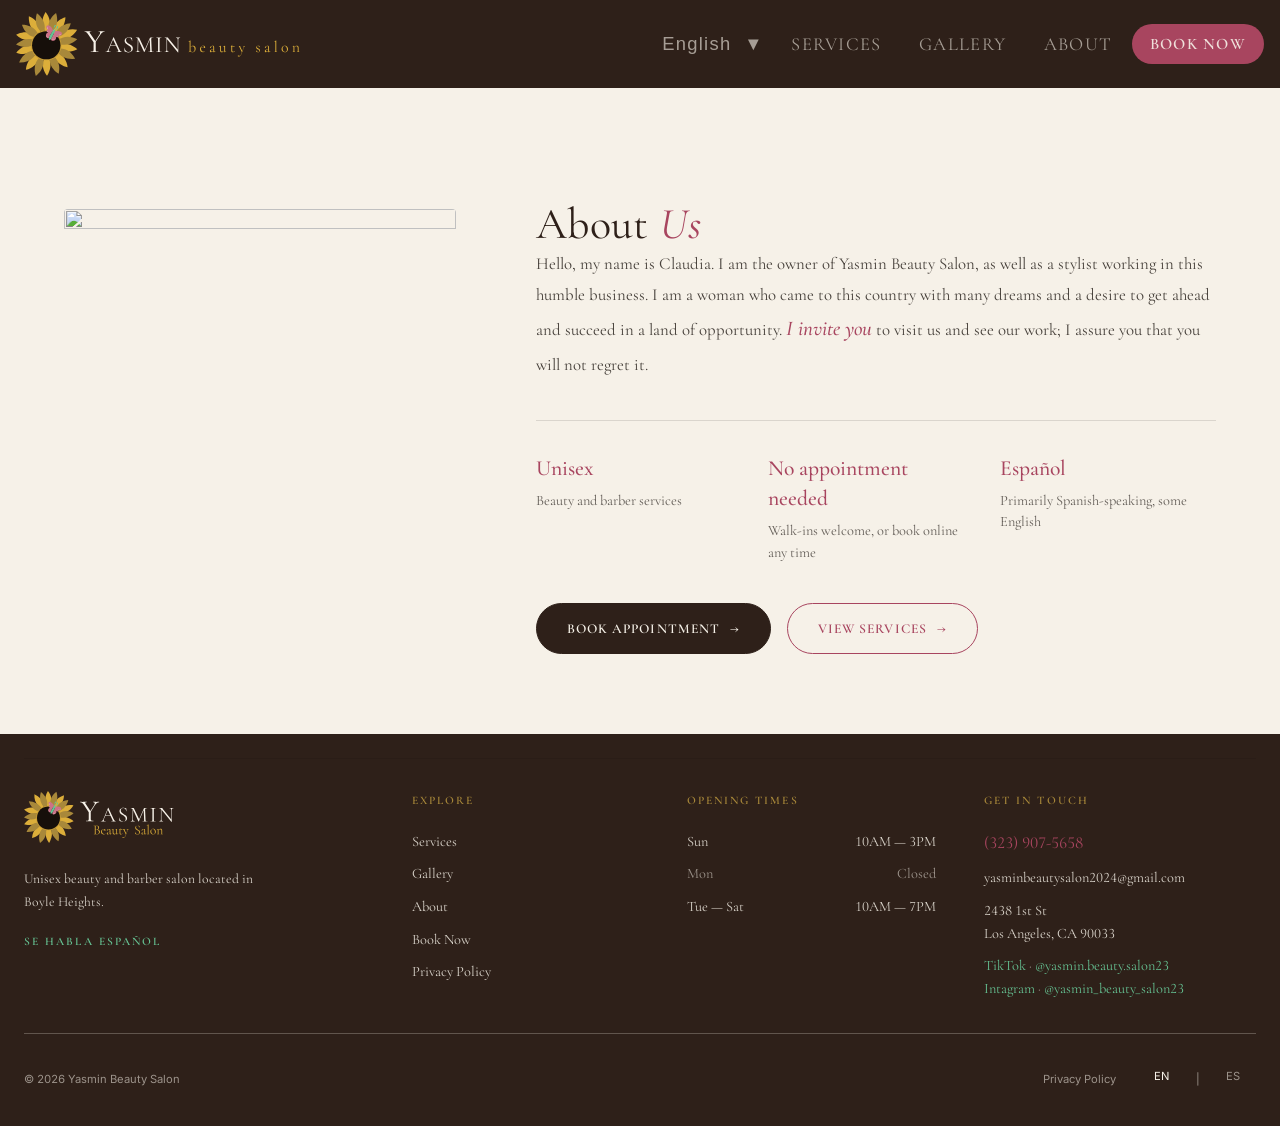
==== commit d8acc485: "fix: add Instagram links to social media sections and improve appointment missing message" ====
--- a/about.html
+++ b/about.html
@@ -185,6 +185,11 @@
                             <span class="social-sep">&middot;</span>
                             <a href="https://www.tiktok.com/@yasmin.beauty.salon23" target="_blank" rel="noopener">@yasmin.beauty.salon23</a>
                             </li>
+                            <li>
+                              <a href="https://www.instagram.com/yasmin_beauty_salon23" target="_blank" rel="noopener">Intagram</a>
+                              <span class="social-sep">&middot;</span>
+                              <a href="https://www.instagram.com/yasmin_beauty_salon23" target="_blank" rel="noopener">@yasmin_beauty_salon23</a>
+                            </li>
                         </ul>
                     </div>
                 </div>
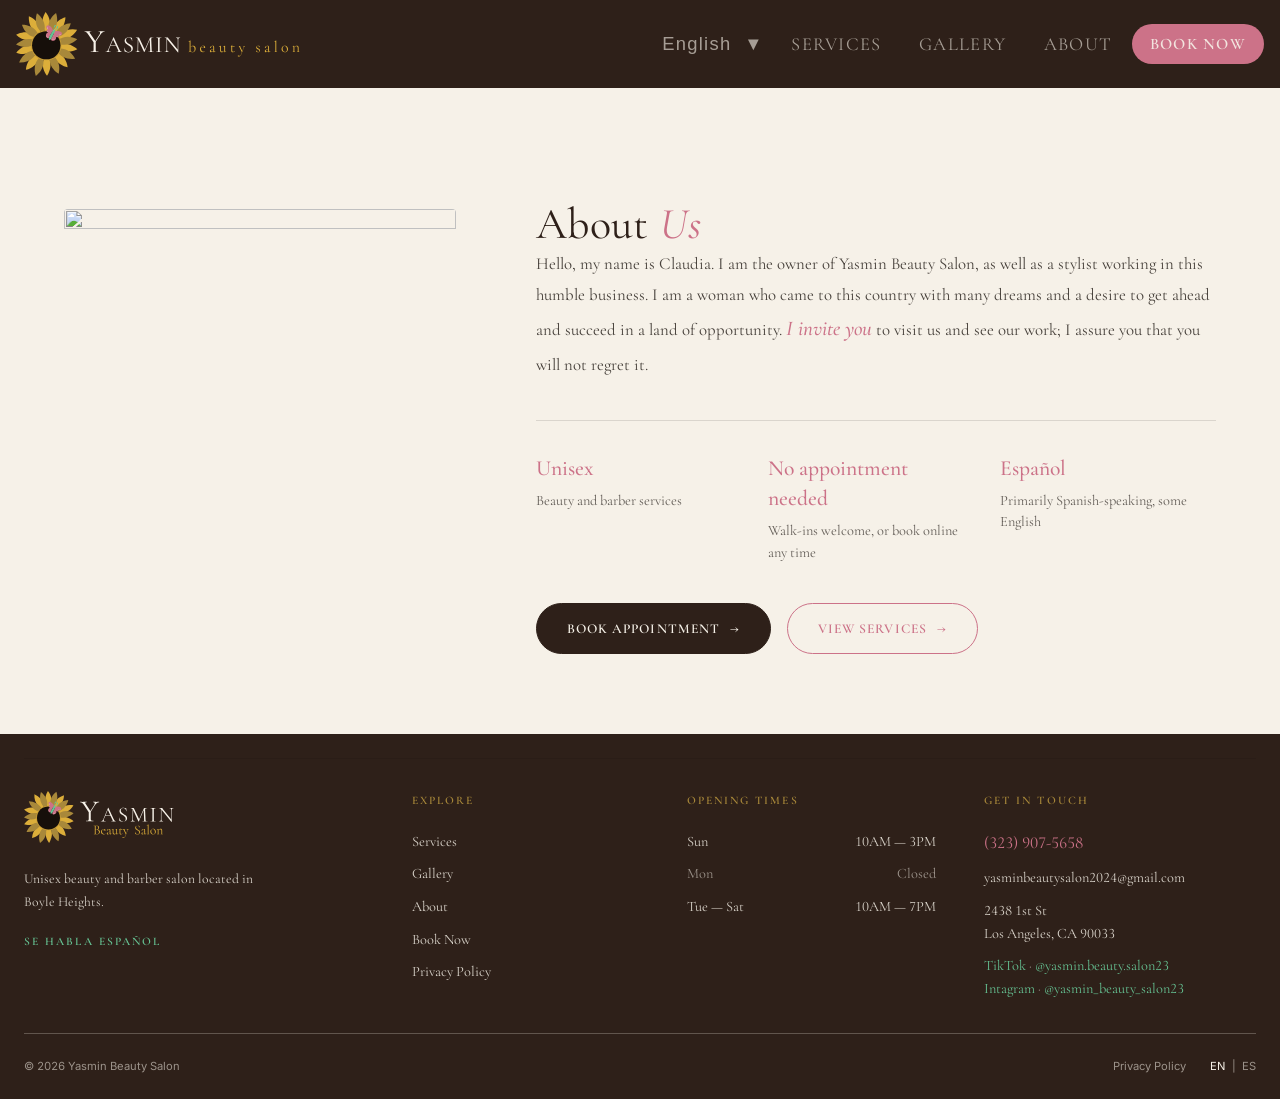
==== commit a47aeda7: "Refactor code for consistency and readability across multiple files - Improved formatting and spacin" ====
--- a/about.html
+++ b/about.html
@@ -15,7 +15,7 @@
     <link rel="stylesheet" href="https://cdn.jsdelivr.net/gh/lipis/flag-icons@7.3.2/css/flag-icons.min.css" />
     <script src="js/appointment-link.js" defer></script>
     <script src="js/language.js" defer type="module"></script>
-    <script src="js/burger.js" defer ></script>
+    <script src="js/burger.js" defer></script>
 
 </head>
 
@@ -23,7 +23,7 @@
     <header>
         <div class="brand">
             <a href="index.html" class="logo">
-                <img src="images/flower-and-text-hor-final-final.svg" alt="" >
+                <img src="images/flower-and-text-hor-final-final.svg" alt="">
             </a>
         </div>
 
@@ -52,11 +52,13 @@
             <nav class="top-nav" aria-label="Primary Navigation">
                 <div class="nav-container">
                     <ul class="list-reset nav-list">
-                        <li><a class="nav-btn btn-style" data-i18n="nav.services" href="index.html#services">Services</a></li>
-                        <li><a class="nav-btn btn-style" data-i18n="nav.gallery" href="index.html#gallery">Gallery</a></li>
+                        <li><a class="nav-btn btn-style" data-i18n="nav.services"
+                                href="index.html#services">Services</a></li>
+                        <li><a class="nav-btn btn-style" data-i18n="nav.gallery" href="index.html#gallery">Gallery</a>
+                        </li>
                         <li><a class="nav-btn btn-style" data-i18n="nav.about" href="about.html">About</a></li>
-                        <li class="appointment-nav-item" hidden><a class="nav-btn btn-style" data-i18n="nav.view-appointment"
-                            href="view-appointment.html">My Appointment</a></li>
+                        <li class="appointment-nav-item" hidden><a class="nav-btn btn-style"
+                                data-i18n="nav.view-appointment" href="view-appointment.html">My Appointment</a></li>
                         <li><a class="nav-cta btn-style" data-i18n="nav.book" href="book-appointment.html">Book
                                 Now</a></li>
                     </ul>
@@ -74,11 +76,12 @@
             <div class="mobile-menu-inner">
                 <nav class="burger-nav" aria-label="Primary Navigation">
                     <ul class="list-reset nav-list-burger">
-                        <li><a class="nav-btn-burger" data-i18n="nav.services" href="index.html#services">Services</a></li>
+                        <li><a class="nav-btn-burger" data-i18n="nav.services" href="index.html#services">Services</a>
+                        </li>
                         <li><a class="nav-btn-burger" data-i18n="nav.gallery" href="index.html#gallery">Gallery</a></li>
                         <li><a class="nav-btn-burger" data-i18n="nav.about" href="about.html">About</a></li>
-                        <li class="appointment-nav-item" hidden><a class="nav-btn-burger" data-i18n="nav.view-appointment"
-                            href="view-appointment.html">My Appointment</a></li>
+                        <li class="appointment-nav-item" hidden><a class="nav-btn-burger"
+                                data-i18n="nav.view-appointment" href="view-appointment.html">My Appointment</a></li>
                         <li><a class="nav-btn-burger cta" data-i18n="nav.book" href="book-appointment.html">Book Now</a>
                         </li>
                     </ul>
@@ -96,18 +99,20 @@
     <main>
         <div class="main-inner">
             <div class="business-img">
-                <img src="https://placehold.co/450x500"
-                    alt="" data-i18n-alt="about.img.alt"
-                    width="450" height="500" loading="lazy" decoding="async">
+                <img src="https://placehold.co/450x500" alt="" data-i18n-alt="about.img.alt" width="450" height="500"
+                    loading="lazy" decoding="async">
             </div>
             <div class="main-container">
                 <div class="story-text">
                     <h2 class="section-eyebrow" data-i18n="about.title">About <em>Us</em></h2>
                     <p class="story-p" data-i18n="about.p">
-                    Hola, mi nombre es Claudia. Soy la dueña des Yasmin Beauty Salon, tambien una estilista trabajando en este
-                    humilde negocio. Yo como una mujer que vino a este pais con muchos sueños, con ganas a salir adelate y
-                    triunfar en un pais de oportunidades. <strong class="story-strong">Te invito</Strong> a que nos visites y
-                    conozcas nuestro tabajo, te aseguro que no te arreppentiras.
+                        Hola, mi nombre es Claudia. Soy la dueña des Yasmin Beauty Salon, tambien una estilista
+                        trabajando en este
+                        humilde negocio. Yo como una mujer que vino a este pais con muchos sueños, con ganas a salir
+                        adelate y
+                        triunfar en un pais de oportunidades. <strong class="story-strong">Te invito</Strong> a que nos
+                        visites y
+                        conozcas nuestro tabajo, te aseguro que no te arreppentiras.
                     </p>
                 </div>
                 <div class="info-container">
@@ -144,28 +149,31 @@
         <div class="footer-inner">
             <div class="info-container">
                 <div class="company-info footer-col">
-                    <img src="images/logo-yasmin-vertical.svg" alt="Yasmin Beauty Salon" class="footer-logo" width="150">
-                    <p class="company-p" data-i18n="footer.tagline">Unisex beauty and barber salon located in Boyle Heights.</p>
+                    <img src="images/logo-yasmin-vertical.svg" alt="Yasmin Beauty Salon" class="footer-logo"
+                        width="150">
+                    <p class="company-p" data-i18n="footer.tagline">Unisex beauty and barber salon located in Boyle
+                        Heights.</p>
                     <span class="company-reminder">Se habla español</span>
                 </div>
 
                 <div class="explore footer-col">
                     <h3 class="explore-heading" data-i18n="footer.explore">Explore</h3>
                     <ul class="explore-links list-reset">
-                    <li><a href="index.html#services" data-i18n="nav.services">Services</a></li>
-                    <li><a href="index.html#gallery" data-i18n="nav.gallery">Gallery</a></li>
-                    <li><a href="about.html" data-i18n="nav.about">About</a></li>
-                    <li><a href="book-appointment.html" data-i18n="nav.book">Book Now</a></li>
-                    <li><a href="privacy-policy.html" data-i18n="footer.privacy">Privacy Policy</a></li>
+                        <li><a href="index.html#services" data-i18n="nav.services">Services</a></li>
+                        <li><a href="index.html#gallery" data-i18n="nav.gallery">Gallery</a></li>
+                        <li><a href="about.html" data-i18n="nav.about">About</a></li>
+                        <li><a href="book-appointment.html" data-i18n="nav.book">Book Now</a></li>
+                        <li><a href="privacy-policy.html" data-i18n="footer.privacy">Privacy Policy</a></li>
                     </ul>
                 </div>
 
                 <div class="opening-times footer-col">
                     <h3 class="opening-heading" data-i18n="footer.opening">Opening Times</h3>
                     <ul class="times list-reset">
-                    <li><span data-i18n="days.sun">Sun</span><span>10AM &mdash; 3PM</span></li>
-                    <li class="is-closed"><span data-i18n="days.mon">Mon</span><span data-i18n="opening.closed">Closed</span></li>
-                    <li><span data-i18n="days.tueSat">Tue &mdash; Sat</span><span>10AM &mdash; 7PM</span></li>
+                        <li><span data-i18n="days.sun">Sun</span><span>10AM &mdash; 3PM</span></li>
+                        <li class="is-closed"><span data-i18n="days.mon">Mon</span><span
+                                data-i18n="opening.closed">Closed</span></li>
+                        <li><span data-i18n="days.tueSat">Tue &mdash; Sat</span><span>10AM &mdash; 7PM</span></li>
                     </ul>
                 </div>
 
@@ -173,7 +181,8 @@
                     <h3 class="contact-heading" data-i18n="footer.contact">Get in touch</h3>
                     <div class="contact-info-list">
                         <a href="tel:+13239075658" class="contact-phone">(323) 907-5658</a>
-                        <a href="mailto:yasminbeautysalon2024@gmail.com" class="contact-email">yasminbeautysalon2024@gmail.com</a>
+                        <a href="mailto:yasminbeautysalon2024@gmail.com"
+                            class="contact-email">yasminbeautysalon2024@gmail.com</a>
                         <address class="contact-address">
                             <a href="https://maps.app.goo.gl/q5Vv3P4v4Z2xzB596" target="_blank" rel="noopener">
                                 <span>2438 1st St<br>Los Angeles, CA 90033</span>
@@ -181,14 +190,18 @@
                         </address>
                         <ul class="social-links list-reset">
                             <li>
-                            <a href="https://www.tiktok.com/@yasmin.beauty.salon23" target="_blank" rel="noopener">TikTok</a>
-                            <span class="social-sep">&middot;</span>
-                            <a href="https://www.tiktok.com/@yasmin.beauty.salon23" target="_blank" rel="noopener">@yasmin.beauty.salon23</a>
+                                <a href="https://www.tiktok.com/@yasmin.beauty.salon23" target="_blank"
+                                    rel="noopener">TikTok</a>
+                                <span class="social-sep">&middot;</span>
+                                <a href="https://www.tiktok.com/@yasmin.beauty.salon23" target="_blank"
+                                    rel="noopener">@yasmin.beauty.salon23</a>
                             </li>
                             <li>
-                              <a href="https://www.instagram.com/yasmin_beauty_salon23" target="_blank" rel="noopener">Intagram</a>
-                              <span class="social-sep">&middot;</span>
-                              <a href="https://www.instagram.com/yasmin_beauty_salon23" target="_blank" rel="noopener">@yasmin_beauty_salon23</a>
+                                <a href="https://www.instagram.com/yasmin_beauty_salon23" target="_blank"
+                                    rel="noopener">Intagram</a>
+                                <span class="social-sep">&middot;</span>
+                                <a href="https://www.instagram.com/yasmin_beauty_salon23" target="_blank"
+                                    rel="noopener">@yasmin_beauty_salon23</a>
                             </li>
                         </ul>
                     </div>
@@ -200,7 +213,8 @@
             <div class="legal-container">
                 <span class="copyright">&copy; 2026 Yasmin Beauty Salon</span>
                 <div class="legal-right">
-                    <a href="privacy-policy.html" class="footer-policy-link" data-i18n="footer.privacy">Privacy Policy</a>
+                    <a href="privacy-policy.html" class="footer-policy-link" data-i18n="footer.privacy">Privacy
+                        Policy</a>
                     <div class="footer-lang">
                         <span class="lang-opt active" data-lang="en">EN</span>
                         <span class="lang-divider">|</span>
--- a/css/global-layout.css
+++ b/css/global-layout.css
@@ -3,7 +3,7 @@
   --color-form: #f1e9da;
   --color-dark: #2E2019;
   --color-dark-hover: #1a1310;
-  --color-primary: #80643a;        /* was #B08A52 - 2.83:1 on cream, below AA */
+  --color-primary: #B08A52;
   --color-panel: rgb(239, 232, 220);
   --colot-accent-panel: rgb(59, 42, 32);
 
@@ -19,20 +19,20 @@
   --color-logo-petal-dark: #a8883a;
   --color-logo-petal-text-light: #dcae3a;
 
-  --color-logo-buttefly-wings: #a8455f;        /* was #cc7288 - 2.95:1 on cream, below AA */
-  --color-logo-buttefly-wings-hover: #8d3550;  /* was #c4547a */
+  --color-logo-buttefly-wings: #cc7288;
+  --color-logo-buttefly-wings-hover: #c4547a;
   --color-logo-butterfly-body: #66c293;
 
   --color-logo-text-light: #f7f1e8;
 
-  --font-size-h1:        1.5625rem;
-  --font-size-h2:        1.5rem;
-  --font-size-h3:        1.2rem;
-  --font-size-base:      0.9375rem;
-  --font-size-p:         0.680rem;
-  --font-size-contact:   1.1rem;
-  --font-size-small:     .7rem;
-  --font-size-label:     1.2rem;
+  --font-size-h1: 1.5625rem;
+  --font-size-h2: 1.5rem;
+  --font-size-h3: 1.2rem;
+  --font-size-base: 0.9375rem;
+  --font-size-p: 0.680rem;
+  --font-size-contact: 1.1rem;
+  --font-size-small: .7rem;
+  --font-size-label: 1.2rem;
 }
 
 /* GLOBAL STYLES */
@@ -40,12 +40,18 @@
   box-sizing: border-box;
   scroll-behavior: smooth;
 }
-*, *::before, *::after {
+
+*,
+*::before,
+*::after {
   box-sizing: inherit;
 }
-html, body {
+
+html,
+body {
   height: 100%;
 }
+
 body {
   font-family: "Cormorant Garamond", serif;
   margin: 0;
@@ -56,44 +62,58 @@
   display: flex;
   flex-direction: column;
 }
+
 main {
   flex: 1;
   background: var(--color-light);
   color: var(--color-dark);
 }
+
 a {
   color: var(--color-dark);
 }
+
 h1 {
   font-size: var(--font-size-h1);
 }
+
 h2 {
   font-size: var(--font-size-h2);
 }
+
 h3 {
   font-size: var(--font-size-h3);
 }
+
 P {
   margin: 0;
   font-size: var(--font-size-p);
   line-height: 1.7;
 }
-h1, h2, h3, h4 {
+
+h1,
+h2,
+h3,
+h4 {
   margin: 0;
 }
+
 .bg-light {
   background: var(--color-light);
   color: var(--color-dark);
 }
+
 .bg-dark {
   background: var(--color-dark);
   color: var(--color-light);
 }
-.list-reset{
+
+.list-reset {
   list-style-type: none;
   margin: 0;
   padding: 0;
 }
+
 .btn-style {
   color: inherit;
   text-decoration: none;
@@ -116,10 +136,12 @@
   background: var(--color-dark);
   color: var(--color-light);
 }
+
 .brand {
   display: inline-block;
   line-height: 0;
 }
+
 .brand img {
   width: 300px;
   height: auto;
@@ -138,38 +160,44 @@
   align-items: center;
   gap: 1rem;
 }
+
 .nav-list {
   display: flex;
   gap: 1rem;
   margin: 0;
   padding: 0;
 }
-.header-right, .nav-list {
+
+.header-right,
+.nav-list {
   transition: gap 0.3s ease-in-out;
 }
+
 .nav-cta:hover {
   background: var(--color-logo-buttefly-wings-hover);
 }
+
 .nav-cta {
-  background: var(--color-logo-buttefly-wings); 
-  color: rgba(246,241,232,0.9);
+  background: var(--color-logo-buttefly-wings);
+  color: rgba(246, 241, 232, 0.9);
   font-weight: 600;
   border-radius: 20px;
-  display: inline-flex;    
+  display: inline-flex;
   align-items: center;
   justify-content: center;
-  padding: 0 18px;         
+  padding: 0 18px;
   height: 40px;
   font-size: 1rem;
   line-height: 1;
   letter-spacing: 0.08rem;
-  text-decoration: none;   
+  text-decoration: none;
   box-sizing: border-box;
   vertical-align: middle;
   transition: all 0.15s ease-in-out;
 }
+
 .mobile-menu {
-  display: block; 
+  display: block;
   position: absolute;
   top: 100%;
   left: 0;
@@ -183,6 +211,7 @@
   transform: translateY(-8px);
   transition: opacity 0.35s ease, visibility 0.35s ease, transform 0.35s ease;
 }
+
 .burger-icon {
   display: none;
 }
@@ -192,8 +221,9 @@
     display: flex;
     align-items: center;
     gap: 0.1rem;
-    
-  }
+
+  }
+
   .nav-list {
     display: flex;
     gap: 0.1rem;
@@ -210,14 +240,13 @@
   /* BURGER ICON */
   .burger-icon {
     display: block;
-    min-width: 44px;
-    min-height: 44px;
     padding: 8px;
     border: none;
     background-color: transparent;
     z-index: 0;
     cursor: pointer;
   }
+
   .bar {
     display: block;
     background: #f6f1e8;
@@ -227,13 +256,16 @@
     margin: 5px auto;
     transition: transform 0.3s ease, opacity 0.3s ease;
   }
+
   .burger-icon.expanded .bar.top {
     transform: translateY(8px) rotate(45deg);
   }
+
   .burger-icon.expanded .bar.middle {
     opacity: 0;
     transform: scaleX(0);
   }
+
   .burger-icon.expanded .bar.bottom {
     transform: translateY(-8px) rotate(-45deg);
   }
@@ -245,14 +277,17 @@
     pointer-events: auto;
     transform: translateY(0);
   }
+
   body.no-scroll {
     overflow: hidden;
   }
+
   .mobile-menu-inner {
     display: flex;
     flex-direction: column;
     padding: 8px 0 16px;
   }
+
   .nav-btn-burger {
     display: block;
     color: #f6f1e8;
@@ -261,83 +296,86 @@
     font-size: 1.15rem;
     letter-spacing: 0.06em;
     padding: 14px 24px;
-    border-bottom: 1px solid rgba(255,255,255,0.06);
+    border-bottom: 1px solid rgba(255, 255, 255, 0.06);
     transition: background 0.2s ease;
   }
+
   .nav-btn-burger:hover {
     background: rgb(168, 136, 58, 0.2);
   }
+
   .nav-btn-burger.cta {
-  margin: 16px 24px 8px;
-  padding: 12px 24px;
-  background: var(--color-logo-buttefly-wings);
-  color: var(--color-logo-text-light);
-  font-weight: 600;
-  border-radius: 999px;
-  border-bottom: none;
-  text-align: center;
-  transition: background 0.2s ease;
-  }
+    margin: 16px 24px 8px;
+    padding: 12px 24px;
+    background: var(--color-logo-buttefly-wings);
+    color: var(--color-logo-text-light);
+    font-weight: 600;
+    border-radius: 999px;
+    border-bottom: none;
+    text-align: center;
+    transition: background 0.2s ease;
+  }
+
   .nav-btn-burger.cta:hover {
     background: var(--color-logo-buttefly-wings-hover);
   }
 
   /* LANGUAGE MENU */
   .mobile-lang-toggle {
-  display: flex;
-  justify-content: center;
-  align-items: center;
-  gap: 16px;
-  padding: 12px 24px 20px;
-  border-top: 1px solid rgba(255,255,255,0.06);
-  }
+    display: flex;
+    justify-content: center;
+    align-items: center;
+    gap: 16px;
+    padding: 12px 24px 20px;
+    border-top: 1px solid rgba(255, 255, 255, 0.06);
+  }
+
   .lang-opt {
-    min-width: 44px;
-    min-height: 44px;
-    padding: 10px 14px;
-    border: none;
-    background: transparent;
-    font: inherit;
     font-size: 16px;
     letter-spacing: 0.12em;
-    /* was rgba(246,241,232,0.35) = 2.94:1 against the menu background */
-    color: rgba(246, 241, 232, 0.75);
+    color: rgba(246, 241, 232, 0.35);
     cursor: pointer;
     transition: color 0.2s ease;
   }
+
   .lang-opt.active {
     color: #f6f1e8;
     font-weight: 500;
   }
+
   .lang-divider {
-    color: rgba(246,241,232,0.2);
+    color: rgba(246, 241, 232, 0.2);
     font-size: 13px;
   }
 }
 
 /* SHARED STYLES HEADER BUTTONS */
-.nav-btn, .language-btn {
+.nav-btn,
+.language-btn {
   position: relative;
-  display: inline-flex;    
+  display: inline-flex;
   align-items: center;
   justify-content: center;
-  padding: 0 18px;         
+  padding: 0 18px;
   height: 40px;
   font-size: 1.15rem;
   line-height: 1;
   letter-spacing: 0.08rem;
-  text-decoration: none;   
+  text-decoration: none;
   box-sizing: border-box;
   vertical-align: middle;
   font-weight: 400;
-  color: rgba(246,241,232,0.6);
+  color: rgba(246, 241, 232, 0.6);
 }
 
 /* LINE BELOW HEADER BTN WHEN HOVER */
-.nav-btn:hover, .language-btn:hover {
+.nav-btn:hover,
+.language-btn:hover {
   color: var(--color-logo-text-light);
 }
-.nav-btn::after, .language-btn::after {
+
+.nav-btn::after,
+.language-btn::after {
   content: '';
   position: absolute;
   width: 100%;
@@ -346,10 +384,12 @@
   left: 0;
   background: var(--color-logo-petal-text-light);
   transform: scaleX(0);
-  transform-origin: center; 
+  transform-origin: center;
   transition: transform 0.3s ease-in-out;
 }
-.nav-btn:hover::after, .language-btn:hover::after {
+
+.nav-btn:hover::after,
+.language-btn:hover::after {
   transform: scaleX(1);
 }
 
@@ -357,6 +397,7 @@
 .language-selector {
   position: relative;
 }
+
 .language-btn {
   display: flex;
   align-items: center;
@@ -366,14 +407,17 @@
   min-width: 125px;
   background: transparent;
   border: none;
+  outline: none;
   appearance: none;
   -webkit-appearance: none;
   transition: background 0.35s ease;
 }
+
 .language-btn.color-hover {
   /* border-bottom: 2px solid var(--color-logo-petal-text-light); */
   color: var(--color-logo-text-light)
 }
+
 .language-menu {
   display: none;
   position: absolute;
@@ -381,14 +425,16 @@
   margin: 0.5rem 0 0;
   min-width: 150px;
   background-color: var(--color-dark);
-  color: rgba(246,241,232,0.4);
+  color: rgba(246, 241, 232, 0.4);
   z-index: 2;
   border-radius: 8px;
 }
+
 .language-menu.show {
   display: block;
   border: none;
 }
+
 .language-menu li {
   padding: 0.75rem 1rem;
   cursor: pointer;
@@ -397,6 +443,7 @@
   gap: 0.5rem;
   transition: all 0.15s ease-in-out;
 }
+
 .language-menu li:hover {
   background: rgb(220, 174, 58, 0.2);
   color: var(--color-logo-text-light);
@@ -419,16 +466,20 @@
   text-align: left;
   font-variant-numeric: lining-nums tabular-nums;
 }
+
 footer a {
   color: inherit;
   text-decoration: none;
 }
+
 footer a:hover {
   text-decoration: underline;
 }
+
 .footer-inner {
   margin: 0 auto;
 }
+
 .info-container {
   display: grid;
   grid-template-columns: 1.5fr 1fr 1.1fr 1.2fr;
@@ -451,12 +502,14 @@
   display: block;
   margin-bottom: 1.5rem;
 }
+
 .company-p {
   margin: 0 0 1rem;
   max-width: 40ch;
   font-size: 0.85rem;
   color: var(--f-text);
 }
+
 .company-reminder {
   display: inline-block;
   font-size: 0.72rem;
@@ -467,7 +520,7 @@
 }
 
 /* column 2 */
-.explore-links li + li {
+.explore-links li+li {
   margin-top: 0.6rem;
 }
 
@@ -476,9 +529,11 @@
   display: flex;
   justify-content: space-between;
 }
-.times li + li {
+
+.times li+li {
   margin-top: 0.6rem;
 }
+
 .times .is-closed {
   color: var(--f-muted);
 }
@@ -490,16 +545,20 @@
   align-items: flex-start;
   gap: 0.6rem;
 }
+
 .contact-phone {
   color: var(--color-logo-buttefly-wings);
   font-size: 1.05rem;
 }
+
 .contact-address {
   font-style: normal;
 }
+
 .social-links a {
   color: var(--color-logo-butterfly-body);
 }
+
 .social-sep {
   color: var(--f-muted);
 }
@@ -510,6 +569,7 @@
   border: none;
   border-top: 1px solid var(--f-rule);
 }
+
 .legal-container {
   font-family: "inter", sans-serif;
   display: flex;
@@ -520,25 +580,22 @@
   font-size: 0.7rem;
   color: var(--f-muted);
 }
+
 .legal-right {
   display: flex;
   align-items: center;
   gap: 1.5rem;
 }
+
 .footer-lang {
   display: flex;
-  align-items: center;
-  gap: 0.75rem;
-}
+  gap: 0.4rem;
+}
+
 .lang-opt {
-  min-width: 44px;
-  min-height: 44px;
-  padding: 10px 14px;
-  border: none;
-  background: transparent;
-  font: inherit;
   cursor: pointer;
 }
+
 .lang-opt.active {
   color: var(--f-lang-active);
 }
@@ -554,70 +611,13 @@
   .info-container {
     grid-template-columns: 1fr;
   }
+
   .times li {
     max-width: 18rem;
   }
+
   .legal-container {
     flex-direction: column;
     align-items: flex-start;
   }
-}
-
-/* Language-switcher flag chips. Inline data URIs replace the flag-icons CDN stylesheet,
-   which shipped a full sprite sheet to render these two flags. */
-.fi {
-  display: inline-block;
-  width: 1.33em;
-  height: 1em;
-  background-size: contain;
-  background-position: 50%;
-  background-repeat: no-repeat;
-  vertical-align: middle;
-  border-radius: 2px;
-}
-.fi-us { background-image: url("data:image/svg+xml,<svg xmlns="http://www.w3.org/2000/svg" viewBox="0 0 7410 3900"><rect width="7410" height="3900" fill="#b22234"/><g fill="#fff"><rect y="300" width="7410" height="300"/><rect y="900" width="7410" height="300"/><rect y="1500" width="7410" height="300"/><rect y="2100" width="7410" height="300"/><rect y="2700" width="7410" height="300"/><rect y="3300" width="7410" height="300"/></g><rect width="2964" height="2100" fill="#3c3b6e"/></svg>"); }
-.fi-sv { background-image: url("data:image/svg+xml,<svg xmlns="http://www.w3.org/2000/svg" viewBox="0 0 189 108"><rect width="189" height="108" fill="#0f47af"/><rect y="36" width="189" height="36" fill="#fff"/></svg>"); }
-
-/* Focus + motion + skip link */
-.language-btn:focus-visible,
-.lang-opt:focus-visible,
-.language-menu li:focus-visible,
-.burger-icon:focus-visible {
-  outline: 2px solid var(--color-logo-petal-text-light);
-  outline-offset: 2px;
-}
-.skip-link {
-  position: absolute;
-  left: -9999px;
-  top: 0;
-  z-index: 100;
-  padding: 12px 20px;
-  background: var(--color-dark);
-  color: var(--color-light);
-  text-decoration: none;
-}
-.skip-link:focus {
-  left: 0;
-}
-@media (prefers-reduced-motion: reduce) {
-  html { scroll-behavior: auto; }
-  *, *::before, *::after {
-    animation-duration: 0.01ms !important;
-    animation-iteration-count: 1 !important;
-    transition-duration: 0.01ms !important;
-  }
-}
-
-/* 404 page */
-.notfound-main {
-  display: flex;
-  flex-direction: column;
-  align-items: center;
-  justify-content: center;
-  text-align: center;
-  gap: 1rem;
-  padding: 4rem 1.5rem;
-}
-.notfound-phone {
-  font-size: 1.2rem;
-}
+}
--- a/css/about.css
+++ b/css/about.css
@@ -1,6 +1,7 @@
 main {
     padding: 7rem 4rem 5rem 4rem;
 }
+
 .main-inner {
     display: flex;
     flex-direction: row;
@@ -14,6 +15,7 @@
 .business-img {
     flex: 0 0 clamp(320px, 34%, 460px);
 }
+
 .business-img img {
     display: block;
     width: 100%;
@@ -32,6 +34,7 @@
     max-width: 1150px;
     margin: 0 auto 0 0;
 }
+
 .section-eyebrow {
     display: flex;
     align-items: center;
@@ -42,16 +45,19 @@
     line-height: 1.1;
     margin: 0;
 }
+
 .section-eyebrow em {
     color: var(--color-logo-buttefly-wings);
     font-style: italic;
 }
+
 .story-p {
     font-size: 1.05rem;
     line-height: 1.85;
     margin: 0;
     color: rgba(22, 15, 10, 0.78);
 }
+
 .story-strong {
     font-family: "Cormorant Garamond", serif;
     font-style: italic;
@@ -65,11 +71,13 @@
     border-top: 1px solid rgba(22, 15, 10, 0.12);
     padding-top: 2rem;
 }
+
 .info-list {
     display: grid;
     grid-template-columns: repeat(3, minmax(200px, 1fr));
     gap: 2rem;
 }
+
 .info-list h3 {
     font-family: "Cormorant Garamond", serif;
     font-size: 1.35rem;
@@ -77,6 +85,7 @@
     color: var(--color-logo-buttefly-wings);
     margin: 0 0 0.4rem;
 }
+
 .info-list span {
     display: block;
     font-size: 0.9rem;
@@ -90,6 +99,7 @@
     flex-wrap: wrap;
     gap: 1rem;
 }
+
 .cta-btn-primary,
 .cta-btn-secondary {
     display: inline-flex;
@@ -104,25 +114,31 @@
     text-decoration: none;
     transition: color 0.25s ease, background 0.25s ease, transform 0.2s ease, border-color 0.25s ease;
 }
+
 .cta-btn-primary {
     background: var(--color-dark);
     color: var(--color-light);
     border: 1px solid var(--color-dark);
 }
+
 .cta-btn-primary:hover {
     transform: translateY(-2px);
 }
+
 .cta-btn-secondary {
     background: transparent;
     color: var(--color-logo-buttefly-wings);
     border: 1px solid var(--color-logo-buttefly-wings);
 }
+
 .cta-btn-secondary:hover {
     transform: translateY(-2px);
 }
+
 .btn-arrow {
     transition: transform 0.2s ease;
 }
+
 .cta-btn-primary:hover .btn-arrow,
 .cta-btn-secondary:hover .btn-arrow {
     transform: translateX(3px);
@@ -133,14 +149,17 @@
     main {
         padding: 2rem 1.5rem;
     }
+
     .main-inner {
         flex-direction: column;
         gap: 2.5rem;
     }
+
     .business-img {
         flex: none;
         width: 100%;
     }
+
     .info-list {
         grid-template-columns: repeat(auto-fit, minmax(50px, 1fr));
         gap: 1.5rem;
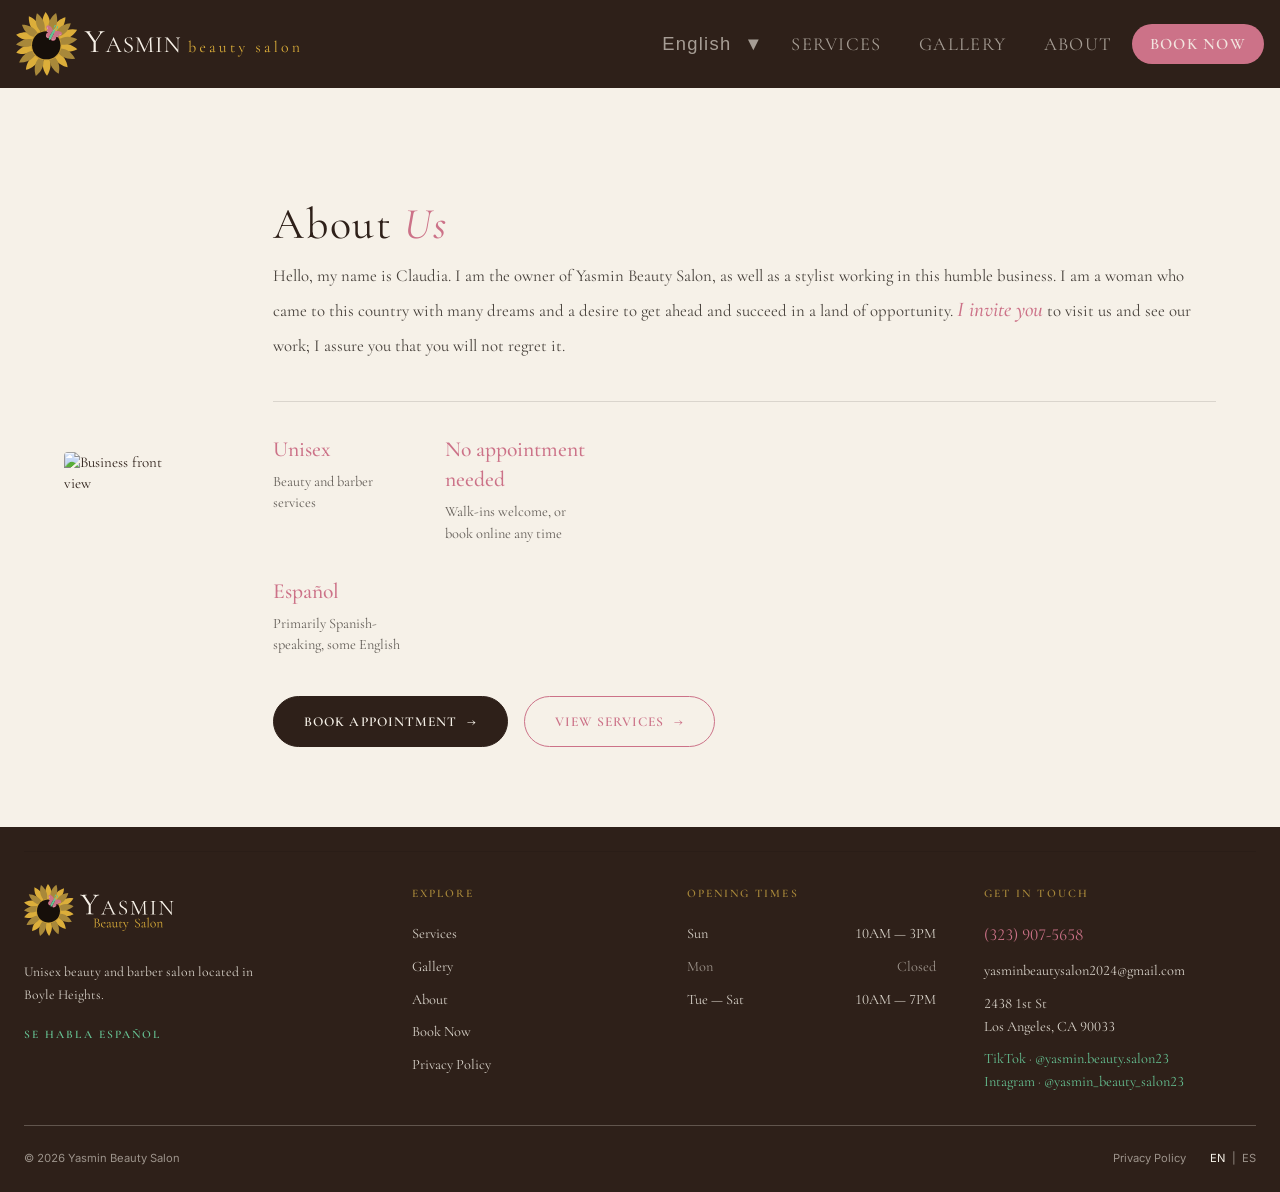
==== commit 0d686e83: "fix: update image source, refine appointment form description, and enhance CSS styles for better res" ====
--- a/about.html
+++ b/about.html
@@ -99,7 +99,7 @@
     <main>
         <div class="main-inner">
             <div class="business-img">
-                <img src="https://placehold.co/450x500" alt="" data-i18n-alt="about.img.alt" width="450" height="500"
+                <img src="https://res.cloudinary.com/yfmlabi1/image/upload/v1788666523/IMG_5349_k0jod5.webp" alt="Business front view" 
                     loading="lazy" decoding="async">
             </div>
             <div class="main-container">
--- a/css/about.css
+++ b/css/about.css
@@ -12,16 +12,12 @@
 }
 
 /* IMAGE */
-.business-img {
-    flex: 0 0 clamp(320px, 34%, 460px);
-}
-
 .business-img img {
     display: block;
     width: 100%;
-    height: auto;
+    /* aspect-ratio: 0.8; */
+    max-width: 500px;
     border-radius: 4px;
-    margin: 0 auto;
 }
 
 /* TEXT COLUMN */
@@ -41,9 +37,9 @@
     gap: 0.7rem;
     font-size: 2.75rem;
     font-weight: 400;
-    letter-spacing: 0.01em;
+    letter-spacing: 0.04em;
     line-height: 1.1;
-    margin: 0;
+    margin-bottom: 12px;
 }
 
 .section-eyebrow em {
@@ -144,7 +140,6 @@
     transform: translateX(3px);
 }
 
-/* RESPONSIVE */
 @media (max-width: 900px) {
     main {
         padding: 2rem 1.5rem;
@@ -155,13 +150,22 @@
         gap: 2.5rem;
     }
 
-    .business-img {
-        flex: none;
-        width: 100%;
+    .business-img img {
+        width: 60%;
     }
 
     .info-list {
-        grid-template-columns: repeat(auto-fit, minmax(50px, 1fr));
+        grid-template-columns: repeat(auto-fit, minmax(80px, 1fr));
         gap: 1.5rem;
     }
+}
+
+@media (min-width: 901px) and (max-width: 1300px) {
+    .business-img img {
+        width: 80%;
+    }
+
+    .info-list {
+        grid-template-columns: repeat(2, minmax(140px, 1fr));
+    }
 }
